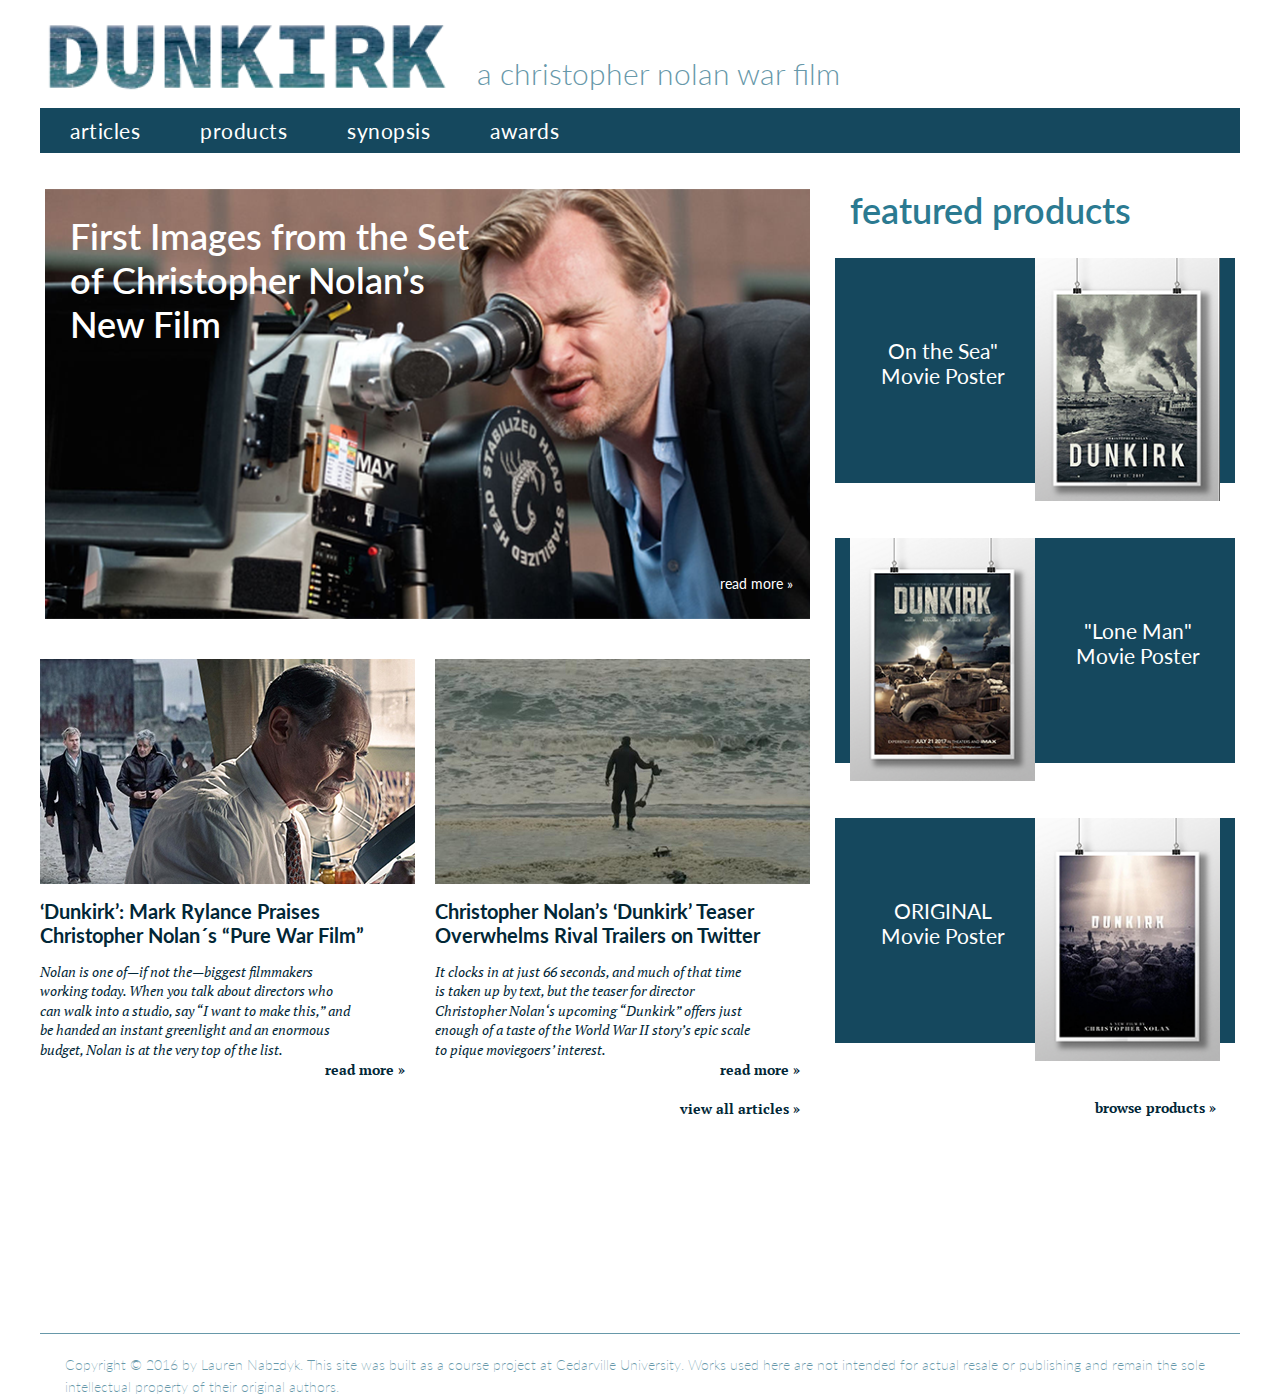
==== index.html @ d1df7dfc "Initial file set from previous project" ====
<!DOCTYPE>
<html>
<head>
    <title>Dunkirk: A Christopher Nolan War Film </title>
    <meta charset="utf-8" />
    <meta name="viewport" content="width=device-width, initial-scale=1.0" />
    <link href="/styles.css" type="text/css" rel="stylesheet" />
</head>
    
    <body>
    
     <header>
        <div id=sitemasthead> 
            
            <h1> <a href="index.html"><img src="../images/dunkirklogo.png" /> </a>
            <a id=words href="index.html">a christopher nolan war film</a>
            </h1>
            <nav id=nav-main>
            
            <ul>
                <li><a href="../articles/index.html"> articles </a></li>
                <li><a href="../products/index.html"> products </a></li>
                <li><a href="../synopsis.html"> synopsis </a></li>
                <li><a href="../awards.html"> awards </a></li>
            </ul>
            </nav>
        </div>
    </header>
        
        <h2 id=heading>Home</h2>
        
    <section id=main>
        
        <div id=focus>
        
        <ul>
            <li class=above>
                <h3>First Images from the Set of Christopher Nolan’s New Film</h3>
                
                <p><a href="articles/article1.html">Read More &raquo; </a></p>
            </li>
            
            <li class=below1>
                <p><img src="images/rylancemain.jpg" /></p>
                <h3> &lsquo;Dunkirk&rsquo;: Mark Rylance Praises Christopher Nolan&acute;s &ldquo;Pure War Film&rdquo; </h3>
                <p class=hide>Nolan is one of—if not the—biggest filmmakers working today. When you talk about directors who can walk into a studio, say “I want to make this,” and be handed an instant greenlight and an enormous budget, Nolan is at the very top of the list.
                <p class=special><a href=articles/article2.html> Read More &raquo;</a></p>
            </li>
                
            <li class=below2>
                <p><img src="images/beachmain.png" /></p>
                <h3> Christopher Nolan’s &lsquo;Dunkirk&rsquo; Teaser Overwhelms Rival Trailers on Twitter </h3>
                <p class=hide>It clocks in at just 66 seconds, and much of that time is taken up by text, but the teaser for director Christopher Nolan‘s upcoming “Dunkirk” offers just enough of a taste of the World War II story’s epic scale to pique moviegoers’ interest.
                <p class=special><a href="articles/article3.html">Read More &raquo;</a></p>
                
                <p class=special> <a href="articles/index.html">View all articles &raquo;</a></p>
            </li>
            </ul>
        </div>
       
        <div id=sidebar>
        
        <ul>
            
            <li class=feature>Featured Products</li>
        
            <li class=left><img src="images/vintagemain.png" />
                <h3><a href="products/product1.html"> On the Sea&quot; Movie Poster</a> </h3>
            </li>
        
            <li class=right>
                <img src="images/colormain.png" />
                <h3><a href="products/product2.html">&quot;Lone Man&quot; Movie Poster</a></h3>
            </li>
            
            <li class=left>
                <img src=../images/originalmain.png />
                <h3> <a href="products/product3.html"> ORIGINAL Movie Poster </a></h3>
            </li>
            
            <li class=view>
                <p> <a href=products/index.html > browse products &raquo; </a></p>
            </li>
            
            </ul>
        </div>
    </section>

        
    <footer>
        <p>Copyright &copy; 2016 by Lauren Nabzdyk. This site was built as a course project at Cedarville University. Works used here are not intended for actual resale or publishing and remain the sole intellectual property of their original authors. </p>
    </footer>
    
    
    </body>


</html>
---- styles.css ----
@import url('https://fonts.googleapis.com/css?family=Lato:300,400,700,900');
@import url('https://fonts.googleapis.com/css?family=PT+Serif:400,400i,700');


a:hover, 
.selected a {
    color:d0c7bb;
}

#articles a {
    text-transform:lowercase;
    font-weight:800;
}

#articles img {
    float:left;
    width:375px;
    height:auto;
    box-sizing:border-box;
    padding-top:35px;
    clear:both;
}

#articles h3 {
    width:575px;
    font-size:3.2em; 
    color:022737;
    margin:30 0 10;
}

#articles ul {
    list-style:none;
}

body {
    font-family: 'Lato', sans-serif;
    font-size:62.5%;
    font-weight:normal;
    width:1200px;
    margin:auto;
    padding:0;
}

#content {
    float:none;
    width:770px;
    padding:15px 310px 10px 115px;
}

#content img {
    width:775px;
    margin:0;
}

#content li img {
    width:500px;
    margin:auto;
    padding:25 75;
}

#content td {
    padding:15;
    color: 022737;
}

#content th {
    text-align:left;
    padding:15px;
    font-weight:800;
    color: 022737;
}

#content .title p {
    font-family: 'Lato', sans-serif;
    margin:0;
    padding:10 0;
}

#content ul {
    list-style:none;
}

.except {
    text-transform:lowercase;
    font-weight:bold;
    font-size:3.2em;
    color:022737;
    margin-bottom:auto;
    margin-left:115px
}

footer {
    clear:both;
    font-style:'Lato', sans-serif; 
    font-weight:200;
    color:6798a9;
    font-size:1.4em;
    width:100%;
    margin-top:50px;
    border-top-style:solid;
    border-width:thin;
    padding-top:20px;
}

footer p {
    margin:0;
    padding-left:25px;
    width:95%;
    line-height:1.6em;
    
}


h1 {
    font-size: 3em;
    font-weight:300;
    margin-bottom:auto;
    text-transform:lowercase;
    padding:0;
}

h1 a {
    text-decoration:none;
    color:6798a9;
    padding:0;
    
}

h3 {
    font-weight:bold;
    font-size:3.2em;
    color:022737;
    margin-bottom:18px;
    width:775px;
}

#heading {
    display:none;
}

header img {
    padding-top:15px;
    width:412px;
}

img {
    width:100%
}

#info {
    float:left;
    
}

#info h3 {
    font-size:3.2em;
    color:15485e;
    margin-bottom:5px;
    margin-top:45px;
    width:700;
}

#info p {
    font-size:1.4em;
    color:022737;
    width:600px;
    padding:5 0;
    margin:0;
    font-weight:400;
}

#info .price {
    font-family:'Lato', sans-serif;
    font-size:2.1em;
    font-weight:600;
    margin-top:8;
    margin-bottom:15;
    color:15485e;
}

#info .purchase {
    background-color:022737;
    color:white;
    box-sizing: border-box;
    padding:10;
    margin-top:25;
    width:210;
    text-align:center;
    text-transform: lowercase;
    font-family:'Lato', sans-serif;
}

#info .purchase a {
    color:white;
}

#info .purchase a:hover {
    color:d0c7bb;
    
}

#info ul {
    font-size:1.2em;
    list-style:none;
    font-family:'PT Serif', serif;
    padding:10 0;
    margin:0 ;
    color:022737;
}

#main .above {
    margin:auto;
    background-image:url(images/nolanmain.png);
    background-repeat:no-repeat;
    background-size: 775px;
    box-sizing:border-box;
    width:765px;
    height:430px;
    margin-bottom:40;
}

#main .above a {
    color:white;
    text-transform: lowercase;
    font-family: 'Lato', sans-serif;
    padding-left:675;
}

#main .above h3 {
    color:white;
    padding:15;
    width:425px;
    font-weight:600;
    letter-spacing:inherit;
    font-size:3.6em;
    padding:25 25 210;
}

#main .below1 {
    margin:auto;
    float:left; 
    box-sizing: border-box;
    padding-right:15px;
}

#main .below1 img {
    width:375px;
    
}

#main .below2 {
    margin:auto;
    float:left;
    box-sizing: border-box;
    padding:0 25;
}

#main .below2 img {
    width:375px;
}

#main .below1 h3,
#main .below2 h3 {
    font-size:2em;
    width:355px;
    padding:0;
    margin-top:15;
    margin-bottom:15;
}

#main .below1 p,
#main .below2 p {
    font-family: 'PT Serif', serif;
    margin:0;
    width:315px;
    font-family: 'PT Serif', serif;
    font-style: oblique;
    padding:0;
}

#main .below1 p a,
#main .below2 p a{
    font-style:normal;
    text-transform: lowercase;
    font-weight:800;
    margin:0;
}

#main #focus {
    float:left;
    width:775;
    box-sizing:border-box;
    padding:0
}

#main #sidebar {
    margin:0;
    float:left;
    width:425px;
    box-sizing:border-box;
    padding:0 20;
}

#main #sidebar a:hover {
    color:d0c7bb;
}

#main #sidebar h3 {
    margin:auto;
    font-size:2.1em;
    float:right;
    text-align:center;
    width:125;
    padding:80 20 75 10;
}

#main #sidebar li a {
    text-decoration:none;
    font-weight:400;
    color:white;
}

#main #sidebar .feature {
    margin:35 0;
    background:none;
    font-family: 'Lato', sans-serif;
    font-size:3.6em;
    color:2b7a91;
    font-weight:600;
    text-transform: lowercase;
    width:420;
    height:15;
}

#main #sidebar .left h3 {
    margin:auto;
    float:left;
    padding-left:30px;
    padding-right:30px;
}

#main #sidebar .left img {
    width:185px;
    height:auto;
    position:relative;
}

#main #sidebar .right img {
    width:185px;
    height:auto;
    position:relative;
    padding:0;
}

#main #sidebar li  {
    margin:0;
    background-color:15485e;
    box-sizing:border-box;
    padding:0 15 0 15;
    height:225;
    margin-top:55;
    width:400px;
    margin-top:55;
}

#main #sidebar .view a {
    font-family:'PT Serif', serif;
    font-weight:600;
    color:022737;
    padding-left:245;
}

#main #sidebar .view a:hover {
    color:d0c7bb;
}

#main #sidebar .view {
    background:none;
}

#main .special a {
    margin:0;
    float:left;
    width:250;
    padding-left:115;
    padding-bottom:20;
    text-align:right;
}

#main ul {
    list-style:none;
    padding:0;
}

nav {
    clear:both;
    background-color:15485e;
    width:1200px;
}

nav a {
    color:white;
    font-size:2.1em;
    text-decoration:none;
    letter-spacing:.5px;

}

nav:after {
    clear:both;
    display: block;
    content:"";
}

nav li {
    list-style:none;
    float:left;
    padding-left:30px;
    padding-right:30px;
    padding-top:10px;
    padding-bottom:10px;
    text-transform: lowercase;

}

nav ul {
    padding-left:0;
}

p a {
    text-decoration:none;
    color:022737;
    padding:0;
    margin:auto;
}

.preview {
    margin:0;
    float:left;
    width:575px;
    padding-left:50;
}

.preview .bar {
    margin:0;
    font-family:'Lato', sans-serif;
    font-weight:600;
    font-size:1.4em;
}

#products .item a:hover h4 {
    color:d0c7bb;
}

#products .item {
    margin:auto;
    float:left;
    width:375px;
    box-sizing:border-box;
    padding:50 25 0 25; 
    height:575px;
}

#products .item a {
    margin:auto;
    text-transform:lowercase;
    text-align:right;
    text-decoration:none;
}

#products .item h4  {
    text-decoration:none;
    margin:0;
    font-size:2.1em;
    font-weight:800;
    color:022737;
    padding:15px 15px;
    text-align:center;
    text-transform: none;
}

#products .item p {
    font-family:'Lato', sans-serif;
    margin:auto;
    font-size:1.8em;
    font-weight:600;
    padding:0 0 15;
    color:022737;
    text-align:center;
}

#product1 img {
    float:left;
    width:280px;
    height:370px;
    padding-left:65px;
    padding-right:25px;
    padding-bottom:100px;
    padding-top:35px;
}

#product2 img {
    float:left;
    width:280px;
    height:370px;
    padding-left:65px;
    padding-right:25px;
    padding-bottom:100px;
    padding-top:35px;
}

#product3 img {
    float:left;
    width:280px;
    height:370px;
    padding-left:65px;
    padding-right:25px;
    padding-bottom:100px;
    padding-top:35px;
}

#product4 img {
    float:left;
    width:280px;
    height:370px;
    padding-left:65px;
    padding-right:25px;
    padding-bottom:100px;
    padding-top:35px;
}

#product5 img {
    float:left;
    width:280px;
    height:370px;
    padding-left:65px;
    padding-right:25px;
    padding-bottom:100px;
    padding-top:35px;
}

#products ul {
    list-style:none;
}

section p {
    font-family: 'PT Serif', serif;
    font-weight: normal;
    font-size:1.4em;
    color:022737;
    line-height:1.4em;
    padding:0;
}

.title .bar {
    font-family:'Lato', sans-serif;
    font-weight:600;
    font-size:1.4em;
    padding:15 0;
}

.title h3 {
    margin-top:15px;
    margin-bottom:0;
    width:100%; 
}

#words {
    float:right;
    clear:both;
    padding:55px 400px 0 0;
}

.year {
    font-weight: 800;
}

@media screen and (max-width:1200px) {
    
    #articles img {
        display:none;
    }
    
    body {
        width:720px;
    }
    
    #content {
        padding:0 25 ;
        width:90%;
    }
    
    #content img {
        width:100%;
        height:auto;
    }
    
    .except {
        margin:0;
        padding:15 25 5; 
    }
    
    h1 {
        font-size:2.4em;
    }
    
    #info h3 {
        width:375px;
        font-size:3em;
    }
    
    #info {
        width:400px;
        margin-bottom:100px;
    }
    
    #info p {
        width:375px; 
    }
    
    header img {
        padding-top:10px;
        width:345px;
    }
    
    #main .above {
        background-size:450px;
        margin:0;
        padding:0;
        height:auto;
        width:450px;
    }
    
     #main .above a {
        padding-left:350px;
    }

    #main .above h3 {
        font-size:2.4em; 
        width:275px;
        padding:15px;
        margin-bottom:90px;
    }
    
    #main .below1 {
        width:225px;
    }
    
    #main .below1 img {
        width:100%;
        
    }
    
    #main .below1 p {
        width:215px;
        font-size:1.1em;
    }
    
    #main .below1 h3 {
        font-size:1.4em;
        width:215px;
    }
    
    #main .below2 {
        width:135px;
        padding:0;
    }
    
    #main .below2 img {
        width:100%;
        padding:0 10px; 
    }
    
    #main .below2 p {
        width:215px;
        font-size:1.1em;
    }
    
    #main .below2 h3 {
        font-size:1.4em;
        width:215px;
    }
    
     
    #main #focus {
        width:65%; 
    }
    
    
    #main #sidebar {
        width:35%;
        float:right;
        padding:0;
        margin:0;
        height:auto;
    }

    #main #sidebar .feature {
        font-size:2.4em;
        padding:0;
        width:100%;
        margin:25 0 20 0;
    }

    #main #sidebar .left img {
        width:45%;
        float:left;
        padding:0 15; 
        margin:0;
        
    }

    #main #sidebar .right img {
        width:45%;
        padding:0 10; 
        float:right;
        margin:0;
    }
    
    #main #sidebar h3 {
        width:100%;
        font-size:1.4em;
        padding:45px 15;
        margin:auto;
        float:none;
    }
    
    #main #sidebar .left h3 {
        width:90%;
        font-size:1.4em;
        padding:45px 0;
        margin:auto;
        float:none;
    }
    
    #main #sidebar li {
        float:right; 
        width:100%;
        padding:0;
        margin:20px 0;
        height:130px; 
    }
    
    #main #sidebar .view a {
        width:300px;
        padding:0 130
    }
    
    
    #main .special a {
        padding:0 15;
        margin:auto;
        width:200px;
    }
    
    nav {
        width:100%;
    }

    .preview {
        padding-left:0;
    }
    
    #products .item {
        padding-right:15px;
        padding-left:15px;;
        width:315px;
        height:585px;
        margin:auto;
    }
    
    #product1 img {
        width:35%; 
        height:auto;
        padding:45px 35px 0 25px;
    }
    
    #product2 img {
        width:35%;
        height:auto;
        padding:45px 35px 0 25px;
    }
    
    #product3 img {
        width:35%;
        height:auto;
        padding:45px 35px 0 25px;
    }
    
    #product4 img {
        width:35%;
        height:auto;
        padding:45px 35px 0 25px;
    }
    
    #product5 img {
        width:35%;
        height:auto;
        padding:45px 35px 0 25px;
    }
    
   #words {
        float:right;
        padding:45px 70px 0 0;
        margin:0;
    }
   
}

@media screen and (max-width:720px) {
    
    #articles h3 {
        padding-left:0;
        margin-left:0;
        font-size:1.7em;
        width:285px;
        margin-top:15px;
    }
    
    #articles ul {
        padding-left:15px;
    }
    
    #articles p {
        font-size:1.2em;
        padding-left:0;
        width:285px;
    }
  
    body {
        width:320px;
        font-size:62.5%;
    }
    
    #content {
        font-size:.8em;
        padding:0 15px;
        width:85%;
    }
    
    #content td {
        font-size:.8em;
        margin-left:0;
        padding:10px;
    }
    
    #content th {
        font-size:.8em;
        padding:10px
    }
    
    #content ul img {
        width:75%;
        padding:10px 0;
    }
    
    .except {
        font-size:2em;
        padding:10px 15px 0;
    }
    
    footer {
        font-size:1em;
        width:300px;
    }
    
    header img {
        width:60%;
        padding:10px 5px 0 5px;
        margin:0;
    }
    
    #info {
        padding-left:15px;
    }
    
    #info h3 {
        margin-top:25px;
        font-size:2.1em;
        width:275px;
    }
    
    #info .price {
        font-size:1.4em;
    }
    
    #info p {
        width:275;
        font-size:1.2em;
    }
    
    #main .above {
        background-size:290px; 
        margin-left:15px;
        margin-bottom:0;
    }
    
    #main .above h3 {
        font-size:1.6em; 
        color:15485e;
        padding-top:175px;
        padding-left:0;
        padding-bottom:0;
        margin-bottom:0;
    }
    
    #main .above a {
        color:15485e;
        padding:0;
        padding-bottom:0;
        margin-bottom:0;
        font-weight:300;
        font-size:.8em;
    }
    
    #main .above a:hover {
        color::d0c7bb;;
    }
    
    #main .below1 img,
    #main .below2 img {
        display:none;
    }
    
    #main .below1 .hide,
    #main .below2 .hide{
        display:none;
    }
    
    #main .below1 h3,
    #main .below2 h3{
        color:15485e;
        width:300px;
        padding-left:15px;
        margin-bottom:0;
        margin-top:15px;
    }
    
     #main #focus {
        width:100%;
    }
    
    #main .below1 .special a,
    #main .below2 .special a {
        color:15485e;
        font-family:'Lato', sans-serif;
        margin-top:0;
        padding-left:15px;
        float:none;
        font-weight:300;
    }
    
    #main .below1 .special a:hover,
    #main .below2 .special a:hover {
        color:d0c7bb;
    }
    
    #main #sidebar {
        width:100%;
        float:none;
        padding:0;
        margin:0;
        height:auto;
    }
    
    #main #sidebar .feature {
        padding-left: 15px;
        font-size:1.8em;
        margin-bottom:10px;
    }
    
    #main #sidebar li {
        background-color:white;
        height:175px;
    }
    
    #main #sidebar h3 {
        margin-top:45px;

    }
    
    #main #sidebar .left h3 {
        margin-top:45px;
        margin-bottom:;
    }
    
    #main #sidebar li a {
        color:15485e;

    }
    
    #main #sidebar .view a {
        float:left;
        width:100%;
        padding-left:185px;
        font-weight:100;
    }
    
    #main p {
        margin:0;
    }
    
    nav li {
        font-size:.6em ;
        padding-left:15px;
        padding-top:6px;
        padding-bottom:6px;
        margin:0;
        width:320px;
    }
    
    nav {
        height:110px;
    }
    
    #product1 img {
        width:55%;
        height:auto;
        padding-left:75px;
        
    }
    
    #product2 img {
        padding-top:25px;
        width:55%;
        height:auto;
        padding-left:75px;
        
    }
    
    #product3 img {
        width:55%;
        height:auto;
        padding-left:75px;
        
    }
    
    #product4 img {
        width:55%;
        height:auto;
        padding-left:75px;
        
    }
    
    #product5 img {
        width:55%;
        height:auto;
        padding-left:75px;
        
    }
    
    #products .item {
        width:100%;
        height:auto;
        margin:auto;
        padding:0;
        height:250px;
    }
    
    #products .item .book {
        padding:40px 0 10px;
    }
    
    #products .item img {
        float:left;
        width:50%;
        padding:10px 15px 30px 10px;
        height:auto;
    }
    
    #products .item h4 {
        font-size:1.6em;
        padding-top:130px;
        text-align:left;
    }
    
    #products .item p {
        font-size:1.4em;
        padding:0;
        text-align:left;
    }
    
    #products ul {
        padding:0 15px;
    }
    
    .title h3 {
        font-size:2.1em; 
    }
    
    #words {
        font-size:62.5%;
        width:115px;
        padding:10px 0 10px 0;
    }
    
}
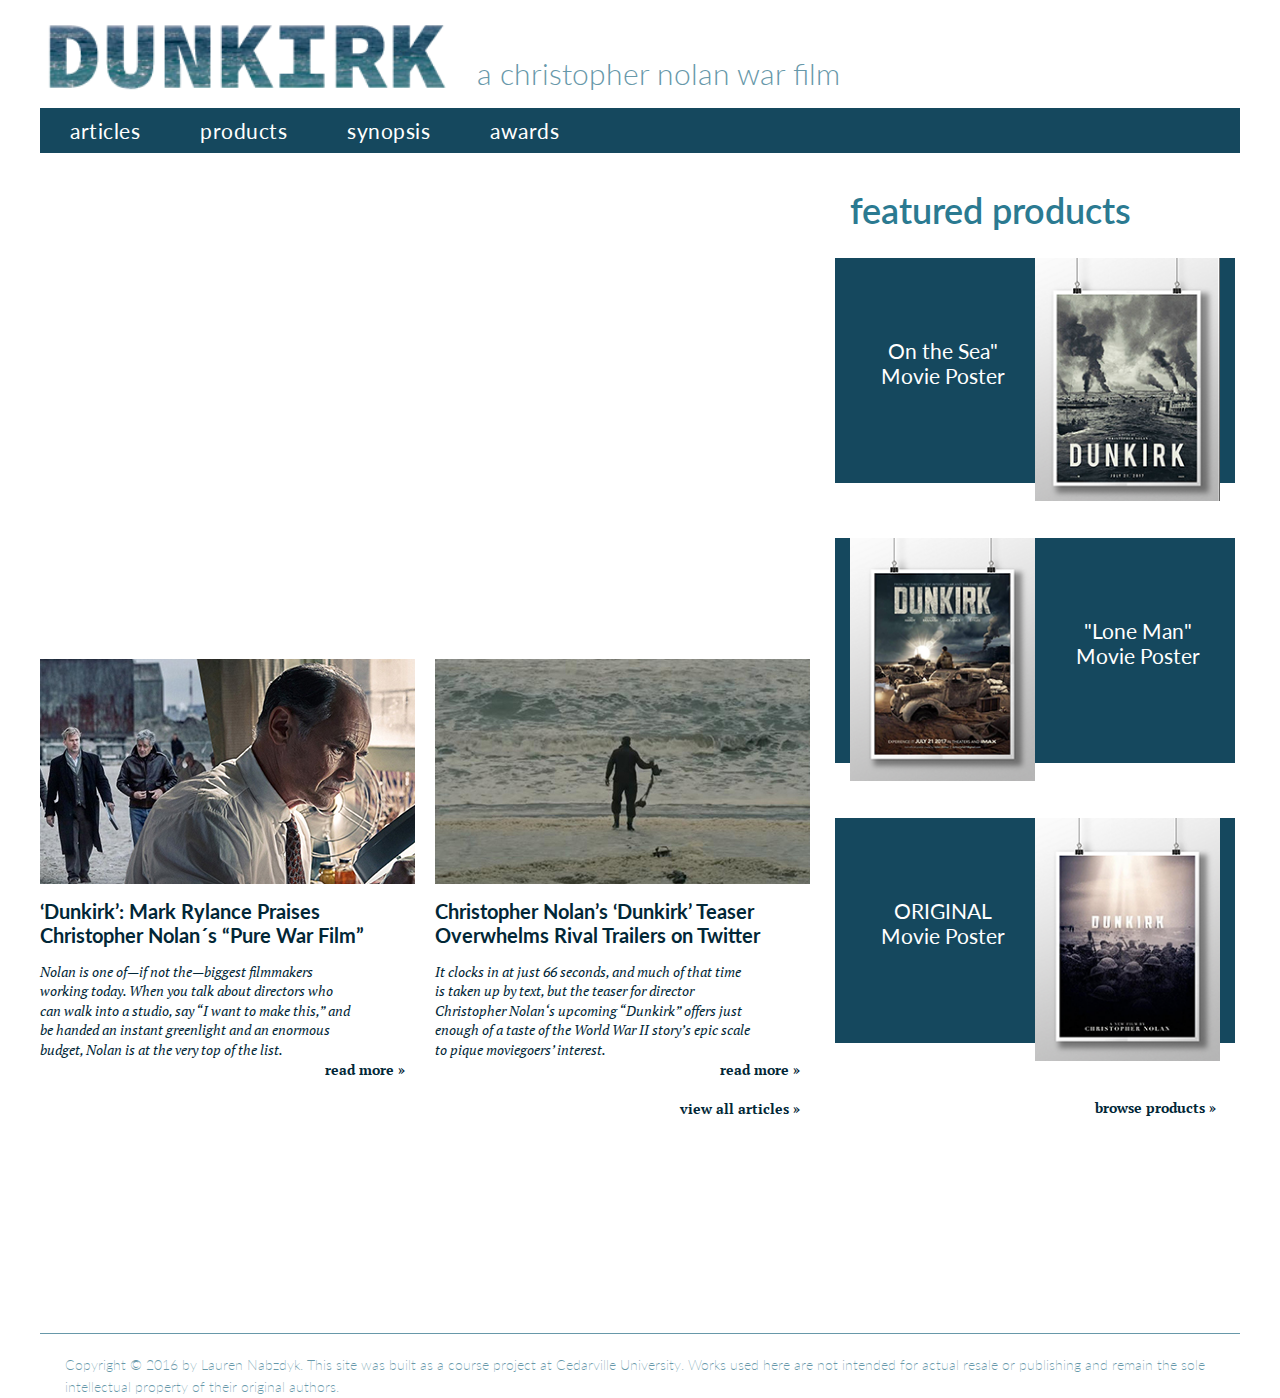
==== commit dee61798: "Install sass and browser-sync" ====
--- a/index.html
+++ b/index.html
@@ -4,19 +4,19 @@
     <title>Dunkirk: A Christopher Nolan War Film </title>
     <meta charset="utf-8" />
     <meta name="viewport" content="width=device-width, initial-scale=1.0" />
-    <link href="/styles.css" type="text/css" rel="stylesheet" />
+    <link href="css/styles.css" type="text/css" rel="stylesheet" />
 </head>
-    
+
     <body>
-    
+
      <header>
-        <div id=sitemasthead> 
-            
-            <h1> <a href="index.html"><img src="../images/dunkirklogo.png" /> </a>
+        <div id=sitemasthead>
+
+            <h1> <a href="index.html"><img src="images/dunkirklogo.png" /> </a>
             <a id=words href="index.html">a christopher nolan war film</a>
             </h1>
             <nav id=nav-main>
-            
+
             <ul>
                 <li><a href="../articles/index.html"> articles </a></li>
                 <li><a href="../products/index.html"> products </a></li>
@@ -26,73 +26,73 @@
             </nav>
         </div>
     </header>
-        
+
         <h2 id=heading>Home</h2>
-        
+
     <section id=main>
-        
+
         <div id=focus>
-        
+
         <ul>
             <li class=above>
                 <h3>First Images from the Set of Christopher Nolan’s New Film</h3>
-                
+
                 <p><a href="articles/article1.html">Read More &raquo; </a></p>
             </li>
-            
+
             <li class=below1>
                 <p><img src="images/rylancemain.jpg" /></p>
                 <h3> &lsquo;Dunkirk&rsquo;: Mark Rylance Praises Christopher Nolan&acute;s &ldquo;Pure War Film&rdquo; </h3>
                 <p class=hide>Nolan is one of—if not the—biggest filmmakers working today. When you talk about directors who can walk into a studio, say “I want to make this,” and be handed an instant greenlight and an enormous budget, Nolan is at the very top of the list.
                 <p class=special><a href=articles/article2.html> Read More &raquo;</a></p>
             </li>
-                
+
             <li class=below2>
                 <p><img src="images/beachmain.png" /></p>
                 <h3> Christopher Nolan’s &lsquo;Dunkirk&rsquo; Teaser Overwhelms Rival Trailers on Twitter </h3>
                 <p class=hide>It clocks in at just 66 seconds, and much of that time is taken up by text, but the teaser for director Christopher Nolan‘s upcoming “Dunkirk” offers just enough of a taste of the World War II story’s epic scale to pique moviegoers’ interest.
                 <p class=special><a href="articles/article3.html">Read More &raquo;</a></p>
-                
+
                 <p class=special> <a href="articles/index.html">View all articles &raquo;</a></p>
             </li>
             </ul>
         </div>
-       
+
         <div id=sidebar>
-        
+
         <ul>
-            
+
             <li class=feature>Featured Products</li>
-        
+
             <li class=left><img src="images/vintagemain.png" />
                 <h3><a href="products/product1.html"> On the Sea&quot; Movie Poster</a> </h3>
             </li>
-        
+
             <li class=right>
                 <img src="images/colormain.png" />
                 <h3><a href="products/product2.html">&quot;Lone Man&quot; Movie Poster</a></h3>
             </li>
-            
+
             <li class=left>
                 <img src=../images/originalmain.png />
                 <h3> <a href="products/product3.html"> ORIGINAL Movie Poster </a></h3>
             </li>
-            
+
             <li class=view>
                 <p> <a href=products/index.html > browse products &raquo; </a></p>
             </li>
-            
+
             </ul>
         </div>
     </section>
 
-        
+
     <footer>
         <p>Copyright &copy; 2016 by Lauren Nabzdyk. This site was built as a course project at Cedarville University. Works used here are not intended for actual resale or publishing and remain the sole intellectual property of their original authors. </p>
     </footer>
-    
-    
+
+
     </body>
 
 
-</html>+</html>
--- a/css/styles.css
+++ b/css/styles.css
@@ -0,0 +1,899 @@
+@import url("https://fonts.googleapis.com/css?family=Lato:300,400,700,900");
+@import url("https://fonts.googleapis.com/css?family=PT+Serif:400,400i,700");
+a:hover,
+.selected a {
+  color: d0c7bb; }
+
+#articles a {
+  text-transform: lowercase;
+  font-weight: 800; }
+
+#articles img {
+  float: left;
+  width: 375px;
+  height: auto;
+  box-sizing: border-box;
+  padding-top: 35px;
+  clear: both; }
+
+#articles h3 {
+  width: 575px;
+  font-size: 3.2em;
+  color: 022737;
+  margin: 30 0 10; }
+
+#articles ul {
+  list-style: none; }
+
+body {
+  font-family: 'Lato', sans-serif;
+  font-size: 62.5%;
+  font-weight: normal;
+  width: 1200px;
+  margin: auto;
+  padding: 0; }
+
+#content {
+  float: none;
+  width: 770px;
+  padding: 15px 310px 10px 115px; }
+
+#content img {
+  width: 775px;
+  margin: 0; }
+
+#content li img {
+  width: 500px;
+  margin: auto;
+  padding: 25 75; }
+
+#content td {
+  padding: 15;
+  color: 022737; }
+
+#content th {
+  text-align: left;
+  padding: 15px;
+  font-weight: 800;
+  color: 022737; }
+
+#content .title p {
+  font-family: 'Lato', sans-serif;
+  margin: 0;
+  padding: 10 0; }
+
+#content ul {
+  list-style: none; }
+
+.except {
+  text-transform: lowercase;
+  font-weight: bold;
+  font-size: 3.2em;
+  color: 022737;
+  margin-bottom: auto;
+  margin-left: 115px; }
+
+footer {
+  clear: both;
+  font-style: 'Lato', sans-serif;
+  font-weight: 200;
+  color: 6798a9;
+  font-size: 1.4em;
+  width: 100%;
+  margin-top: 50px;
+  border-top-style: solid;
+  border-width: thin;
+  padding-top: 20px; }
+
+footer p {
+  margin: 0;
+  padding-left: 25px;
+  width: 95%;
+  line-height: 1.6em; }
+
+h1 {
+  font-size: 3em;
+  font-weight: 300;
+  margin-bottom: auto;
+  text-transform: lowercase;
+  padding: 0; }
+
+h1 a {
+  text-decoration: none;
+  color: 6798a9;
+  padding: 0; }
+
+h3 {
+  font-weight: bold;
+  font-size: 3.2em;
+  color: 022737;
+  margin-bottom: 18px;
+  width: 775px; }
+
+#heading {
+  display: none; }
+
+header img {
+  padding-top: 15px;
+  width: 412px; }
+
+img {
+  width: 100%; }
+
+#info {
+  float: left; }
+
+#info h3 {
+  font-size: 3.2em;
+  color: 15485e;
+  margin-bottom: 5px;
+  margin-top: 45px;
+  width: 700; }
+
+#info p {
+  font-size: 1.4em;
+  color: 022737;
+  width: 600px;
+  padding: 5 0;
+  margin: 0;
+  font-weight: 400; }
+
+#info .price {
+  font-family: 'Lato', sans-serif;
+  font-size: 2.1em;
+  font-weight: 600;
+  margin-top: 8;
+  margin-bottom: 15;
+  color: 15485e; }
+
+#info .purchase {
+  background-color: 022737;
+  color: white;
+  box-sizing: border-box;
+  padding: 10;
+  margin-top: 25;
+  width: 210;
+  text-align: center;
+  text-transform: lowercase;
+  font-family: 'Lato', sans-serif; }
+
+#info .purchase a {
+  color: white; }
+
+#info .purchase a:hover {
+  color: d0c7bb; }
+
+#info ul {
+  font-size: 1.2em;
+  list-style: none;
+  font-family: 'PT Serif', serif;
+  padding: 10 0;
+  margin: 0;
+  color: 022737; }
+
+#main .above {
+  margin: auto;
+  background-image: url(images/nolanmain.png);
+  background-repeat: no-repeat;
+  background-size: 775px;
+  box-sizing: border-box;
+  width: 765px;
+  height: 430px;
+  margin-bottom: 40; }
+
+#main .above a {
+  color: white;
+  text-transform: lowercase;
+  font-family: 'Lato', sans-serif;
+  padding-left: 675; }
+
+#main .above h3 {
+  color: white;
+  padding: 15;
+  width: 425px;
+  font-weight: 600;
+  letter-spacing: inherit;
+  font-size: 3.6em;
+  padding: 25 25 210; }
+
+#main .below1 {
+  margin: auto;
+  float: left;
+  box-sizing: border-box;
+  padding-right: 15px; }
+
+#main .below1 img {
+  width: 375px; }
+
+#main .below2 {
+  margin: auto;
+  float: left;
+  box-sizing: border-box;
+  padding: 0 25; }
+
+#main .below2 img {
+  width: 375px; }
+
+#main .below1 h3,
+#main .below2 h3 {
+  font-size: 2em;
+  width: 355px;
+  padding: 0;
+  margin-top: 15;
+  margin-bottom: 15; }
+
+#main .below1 p,
+#main .below2 p {
+  font-family: 'PT Serif', serif;
+  margin: 0;
+  width: 315px;
+  font-family: 'PT Serif', serif;
+  font-style: oblique;
+  padding: 0; }
+
+#main .below1 p a,
+#main .below2 p a {
+  font-style: normal;
+  text-transform: lowercase;
+  font-weight: 800;
+  margin: 0; }
+
+#main #focus {
+  float: left;
+  width: 775;
+  box-sizing: border-box;
+  padding: 0; }
+
+#main #sidebar {
+  margin: 0;
+  float: left;
+  width: 425px;
+  box-sizing: border-box;
+  padding: 0 20; }
+
+#main #sidebar a:hover {
+  color: d0c7bb; }
+
+#main #sidebar h3 {
+  margin: auto;
+  font-size: 2.1em;
+  float: right;
+  text-align: center;
+  width: 125;
+  padding: 80 20 75 10; }
+
+#main #sidebar li a {
+  text-decoration: none;
+  font-weight: 400;
+  color: white; }
+
+#main #sidebar .feature {
+  margin: 35 0;
+  background: none;
+  font-family: 'Lato', sans-serif;
+  font-size: 3.6em;
+  color: 2b7a91;
+  font-weight: 600;
+  text-transform: lowercase;
+  width: 420;
+  height: 15; }
+
+#main #sidebar .left h3 {
+  margin: auto;
+  float: left;
+  padding-left: 30px;
+  padding-right: 30px; }
+
+#main #sidebar .left img {
+  width: 185px;
+  height: auto;
+  position: relative; }
+
+#main #sidebar .right img {
+  width: 185px;
+  height: auto;
+  position: relative;
+  padding: 0; }
+
+#main #sidebar li {
+  margin: 0;
+  background-color: 15485e;
+  box-sizing: border-box;
+  padding: 0 15 0 15;
+  height: 225;
+  margin-top: 55;
+  width: 400px;
+  margin-top: 55; }
+
+#main #sidebar .view a {
+  font-family: 'PT Serif', serif;
+  font-weight: 600;
+  color: 022737;
+  padding-left: 245; }
+
+#main #sidebar .view a:hover {
+  color: d0c7bb; }
+
+#main #sidebar .view {
+  background: none; }
+
+#main .special a {
+  margin: 0;
+  float: left;
+  width: 250;
+  padding-left: 115;
+  padding-bottom: 20;
+  text-align: right; }
+
+#main ul {
+  list-style: none;
+  padding: 0; }
+
+nav {
+  clear: both;
+  background-color: 15485e;
+  width: 1200px; }
+
+nav a {
+  color: white;
+  font-size: 2.1em;
+  text-decoration: none;
+  letter-spacing: .5px; }
+
+nav:after {
+  clear: both;
+  display: block;
+  content: ""; }
+
+nav li {
+  list-style: none;
+  float: left;
+  padding-left: 30px;
+  padding-right: 30px;
+  padding-top: 10px;
+  padding-bottom: 10px;
+  text-transform: lowercase; }
+
+nav ul {
+  padding-left: 0; }
+
+p a {
+  text-decoration: none;
+  color: 022737;
+  padding: 0;
+  margin: auto; }
+
+.preview {
+  margin: 0;
+  float: left;
+  width: 575px;
+  padding-left: 50; }
+
+.preview .bar {
+  margin: 0;
+  font-family: 'Lato', sans-serif;
+  font-weight: 600;
+  font-size: 1.4em; }
+
+#products .item a:hover h4 {
+  color: d0c7bb; }
+
+#products .item {
+  margin: auto;
+  float: left;
+  width: 375px;
+  box-sizing: border-box;
+  padding: 50 25 0 25;
+  height: 575px; }
+
+#products .item a {
+  margin: auto;
+  text-transform: lowercase;
+  text-align: right;
+  text-decoration: none; }
+
+#products .item h4 {
+  text-decoration: none;
+  margin: 0;
+  font-size: 2.1em;
+  font-weight: 800;
+  color: 022737;
+  padding: 15px 15px;
+  text-align: center;
+  text-transform: none; }
+
+#products .item p {
+  font-family: 'Lato', sans-serif;
+  margin: auto;
+  font-size: 1.8em;
+  font-weight: 600;
+  padding: 0 0 15;
+  color: 022737;
+  text-align: center; }
+
+#product1 img {
+  float: left;
+  width: 280px;
+  height: 370px;
+  padding-left: 65px;
+  padding-right: 25px;
+  padding-bottom: 100px;
+  padding-top: 35px; }
+
+#product2 img {
+  float: left;
+  width: 280px;
+  height: 370px;
+  padding-left: 65px;
+  padding-right: 25px;
+  padding-bottom: 100px;
+  padding-top: 35px; }
+
+#product3 img {
+  float: left;
+  width: 280px;
+  height: 370px;
+  padding-left: 65px;
+  padding-right: 25px;
+  padding-bottom: 100px;
+  padding-top: 35px; }
+
+#product4 img {
+  float: left;
+  width: 280px;
+  height: 370px;
+  padding-left: 65px;
+  padding-right: 25px;
+  padding-bottom: 100px;
+  padding-top: 35px; }
+
+#product5 img {
+  float: left;
+  width: 280px;
+  height: 370px;
+  padding-left: 65px;
+  padding-right: 25px;
+  padding-bottom: 100px;
+  padding-top: 35px; }
+
+#products ul {
+  list-style: none; }
+
+section p {
+  font-family: 'PT Serif', serif;
+  font-weight: normal;
+  font-size: 1.4em;
+  color: 022737;
+  line-height: 1.4em;
+  padding: 0; }
+
+.title .bar {
+  font-family: 'Lato', sans-serif;
+  font-weight: 600;
+  font-size: 1.4em;
+  padding: 15 0; }
+
+.title h3 {
+  margin-top: 15px;
+  margin-bottom: 0;
+  width: 100%; }
+
+#words {
+  float: right;
+  clear: both;
+  padding: 55px 400px 0 0; }
+
+.year {
+  font-weight: 800; }
+
+@media screen and (max-width: 1200px) {
+  #articles img {
+    display: none; }
+
+  body {
+    width: 720px; }
+
+  #content {
+    padding: 0 25;
+    width: 90%; }
+
+  #content img {
+    width: 100%;
+    height: auto; }
+
+  .except {
+    margin: 0;
+    padding: 15 25 5; }
+
+  h1 {
+    font-size: 2.4em; }
+
+  #info h3 {
+    width: 375px;
+    font-size: 3em; }
+
+  #info {
+    width: 400px;
+    margin-bottom: 100px; }
+
+  #info p {
+    width: 375px; }
+
+  header img {
+    padding-top: 10px;
+    width: 345px; }
+
+  #main .above {
+    background-size: 450px;
+    margin: 0;
+    padding: 0;
+    height: auto;
+    width: 450px; }
+
+  #main .above a {
+    padding-left: 350px; }
+
+  #main .above h3 {
+    font-size: 2.4em;
+    width: 275px;
+    padding: 15px;
+    margin-bottom: 90px; }
+
+  #main .below1 {
+    width: 225px; }
+
+  #main .below1 img {
+    width: 100%; }
+
+  #main .below1 p {
+    width: 215px;
+    font-size: 1.1em; }
+
+  #main .below1 h3 {
+    font-size: 1.4em;
+    width: 215px; }
+
+  #main .below2 {
+    width: 135px;
+    padding: 0; }
+
+  #main .below2 img {
+    width: 100%;
+    padding: 0 10px; }
+
+  #main .below2 p {
+    width: 215px;
+    font-size: 1.1em; }
+
+  #main .below2 h3 {
+    font-size: 1.4em;
+    width: 215px; }
+
+  #main #focus {
+    width: 65%; }
+
+  #main #sidebar {
+    width: 35%;
+    float: right;
+    padding: 0;
+    margin: 0;
+    height: auto; }
+
+  #main #sidebar .feature {
+    font-size: 2.4em;
+    padding: 0;
+    width: 100%;
+    margin: 25 0 20 0; }
+
+  #main #sidebar .left img {
+    width: 45%;
+    float: left;
+    padding: 0 15;
+    margin: 0; }
+
+  #main #sidebar .right img {
+    width: 45%;
+    padding: 0 10;
+    float: right;
+    margin: 0; }
+
+  #main #sidebar h3 {
+    width: 100%;
+    font-size: 1.4em;
+    padding: 45px 15;
+    margin: auto;
+    float: none; }
+
+  #main #sidebar .left h3 {
+    width: 90%;
+    font-size: 1.4em;
+    padding: 45px 0;
+    margin: auto;
+    float: none; }
+
+  #main #sidebar li {
+    float: right;
+    width: 100%;
+    padding: 0;
+    margin: 20px 0;
+    height: 130px; }
+
+  #main #sidebar .view a {
+    width: 300px;
+    padding: 0 130; }
+
+  #main .special a {
+    padding: 0 15;
+    margin: auto;
+    width: 200px; }
+
+  nav {
+    width: 100%; }
+
+  .preview {
+    padding-left: 0; }
+
+  #products .item {
+    padding-right: 15px;
+    padding-left: 15px;
+    width: 315px;
+    height: 585px;
+    margin: auto; }
+
+  #product1 img {
+    width: 35%;
+    height: auto;
+    padding: 45px 35px 0 25px; }
+
+  #product2 img {
+    width: 35%;
+    height: auto;
+    padding: 45px 35px 0 25px; }
+
+  #product3 img {
+    width: 35%;
+    height: auto;
+    padding: 45px 35px 0 25px; }
+
+  #product4 img {
+    width: 35%;
+    height: auto;
+    padding: 45px 35px 0 25px; }
+
+  #product5 img {
+    width: 35%;
+    height: auto;
+    padding: 45px 35px 0 25px; }
+
+  #words {
+    float: right;
+    padding: 45px 70px 0 0;
+    margin: 0; } }
+@media screen and (max-width: 720px) {
+  #articles h3 {
+    padding-left: 0;
+    margin-left: 0;
+    font-size: 1.7em;
+    width: 285px;
+    margin-top: 15px; }
+
+  #articles ul {
+    padding-left: 15px; }
+
+  #articles p {
+    font-size: 1.2em;
+    padding-left: 0;
+    width: 285px; }
+
+  body {
+    width: 320px;
+    font-size: 62.5%; }
+
+  #content {
+    font-size: .8em;
+    padding: 0 15px;
+    width: 85%; }
+
+  #content td {
+    font-size: .8em;
+    margin-left: 0;
+    padding: 10px; }
+
+  #content th {
+    font-size: .8em;
+    padding: 10px; }
+
+  #content ul img {
+    width: 75%;
+    padding: 10px 0; }
+
+  .except {
+    font-size: 2em;
+    padding: 10px 15px 0; }
+
+  footer {
+    font-size: 1em;
+    width: 300px; }
+
+  header img {
+    width: 60%;
+    padding: 10px 5px 0 5px;
+    margin: 0; }
+
+  #info {
+    padding-left: 15px; }
+
+  #info h3 {
+    margin-top: 25px;
+    font-size: 2.1em;
+    width: 275px; }
+
+  #info .price {
+    font-size: 1.4em; }
+
+  #info p {
+    width: 275;
+    font-size: 1.2em; }
+
+  #main .above {
+    background-size: 290px;
+    margin-left: 15px;
+    margin-bottom: 0; }
+
+  #main .above h3 {
+    font-size: 1.6em;
+    color: 15485e;
+    padding-top: 175px;
+    padding-left: 0;
+    padding-bottom: 0;
+    margin-bottom: 0; }
+
+  #main .above a {
+    color: 15485e;
+    padding: 0;
+    padding-bottom: 0;
+    margin-bottom: 0;
+    font-weight: 300;
+    font-size: .8em; }
+
+  #main .below1 img,
+  #main .below2 img {
+    display: none; }
+
+  #main .below1 .hide,
+  #main .below2 .hide {
+    display: none; }
+
+  #main .below1 h3,
+  #main .below2 h3 {
+    color: 15485e;
+    width: 300px;
+    padding-left: 15px;
+    margin-bottom: 0;
+    margin-top: 15px; }
+
+  #main #focus {
+    width: 100%; }
+
+  #main .below1 .special a,
+  #main .below2 .special a {
+    color: 15485e;
+    font-family: 'Lato', sans-serif;
+    margin-top: 0;
+    padding-left: 15px;
+    float: none;
+    font-weight: 300; }
+
+  #main .below1 .special a:hover,
+  #main .below2 .special a:hover {
+    color: d0c7bb; }
+
+  #main #sidebar {
+    width: 100%;
+    float: none;
+    padding: 0;
+    margin: 0;
+    height: auto; }
+
+  #main #sidebar .feature {
+    padding-left: 15px;
+    font-size: 1.8em;
+    margin-bottom: 10px; }
+
+  #main #sidebar li {
+    background-color: white;
+    height: 175px; }
+
+  #main #sidebar h3 {
+    margin-top: 45px; }
+
+  #main #sidebar .left h3 {
+    margin-top: 45px; }
+
+  #main #sidebar li a {
+    color: 15485e; }
+
+  #main #sidebar .view a {
+    float: left;
+    width: 100%;
+    padding-left: 185px;
+    font-weight: 100; }
+
+  #main p {
+    margin: 0; }
+
+  nav li {
+    font-size: 0.6em;
+    padding-left: 15px;
+    padding-top: 6px;
+    padding-bottom: 6px;
+    margin: 0;
+    width: 320px; }
+
+  nav {
+    height: 110px; }
+
+  #product1 img {
+    width: 55%;
+    height: auto;
+    padding-left: 75px; }
+
+  #product2 img {
+    padding-top: 25px;
+    width: 55%;
+    height: auto;
+    padding-left: 75px; }
+
+  #product3 img {
+    width: 55%;
+    height: auto;
+    padding-left: 75px; }
+
+  #product4 img {
+    width: 55%;
+    height: auto;
+    padding-left: 75px; }
+
+  #product5 img {
+    width: 55%;
+    height: auto;
+    padding-left: 75px; }
+
+  #products .item {
+    width: 100%;
+    height: auto;
+    margin: auto;
+    padding: 0;
+    height: 250px; }
+
+  #products .item .book {
+    padding: 40px 0 10px; }
+
+  #products .item img {
+    float: left;
+    width: 50%;
+    padding: 10px 15px 30px 10px;
+    height: auto; }
+
+  #products .item h4 {
+    font-size: 1.6em;
+    padding-top: 130px;
+    text-align: left; }
+
+  #products .item p {
+    font-size: 1.4em;
+    padding: 0;
+    text-align: left; }
+
+  #products ul {
+    padding: 0 15px; }
+
+  .title h3 {
+    font-size: 2.1em; }
+
+  #words {
+    font-size: 62.5%;
+    width: 115px;
+    padding: 10px 0 10px 0; } }
+
+/*# sourceMappingURL=styles.css.map */
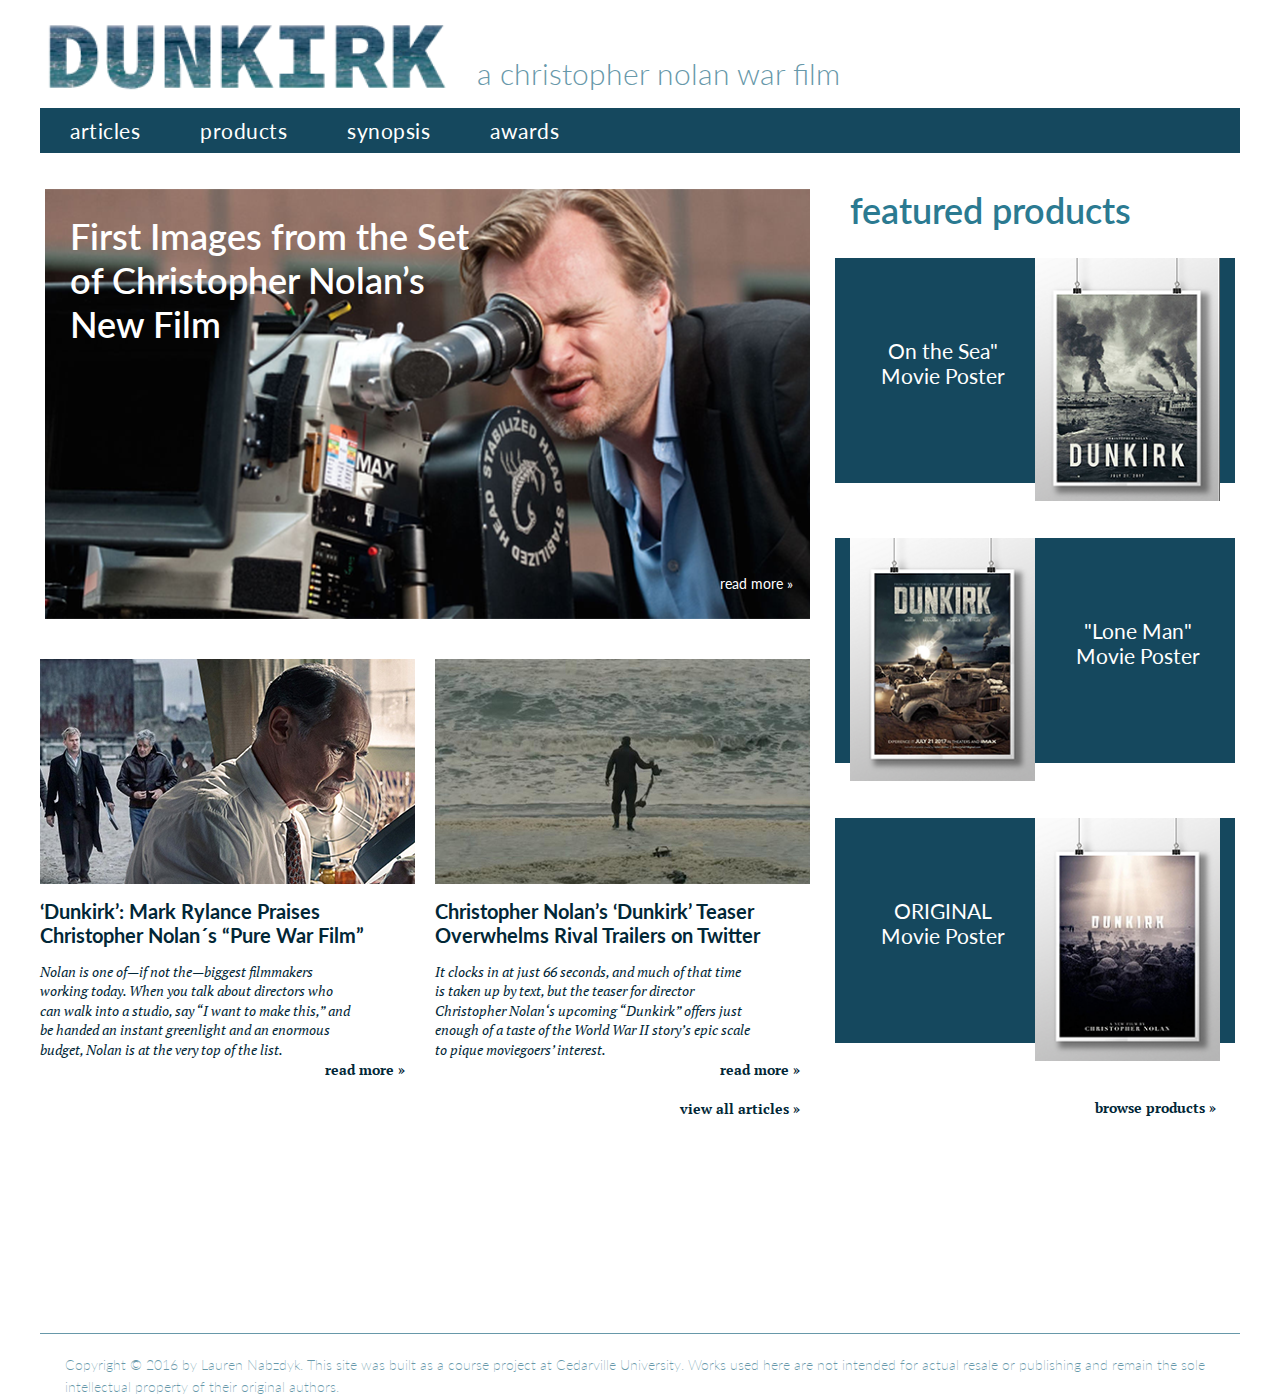
==== commit 6e1796c6: "Correct styles for all pages and ensure paths" ====
--- a/index.html
+++ b/index.html
@@ -18,10 +18,10 @@
             <nav id=nav-main>
 
             <ul>
-                <li><a href="../articles/index.html"> articles </a></li>
-                <li><a href="../products/index.html"> products </a></li>
-                <li><a href="../synopsis.html"> synopsis </a></li>
-                <li><a href="../awards.html"> awards </a></li>
+                <li><a href="articles/index.html"> articles </a></li>
+                <li><a href="products/index.html"> products </a></li>
+                <li><a href="synopsis.html"> synopsis </a></li>
+                <li><a href="awards.html"> awards </a></li>
             </ul>
             </nav>
         </div>
--- a/css/styles.css
+++ b/css/styles.css
@@ -173,7 +173,7 @@
 
 #main .above {
   margin: auto;
-  background-image: url(images/nolanmain.png);
+  background-image: url(../images/nolanmain.png);
   background-repeat: no-repeat;
   background-size: 775px;
   box-sizing: border-box;
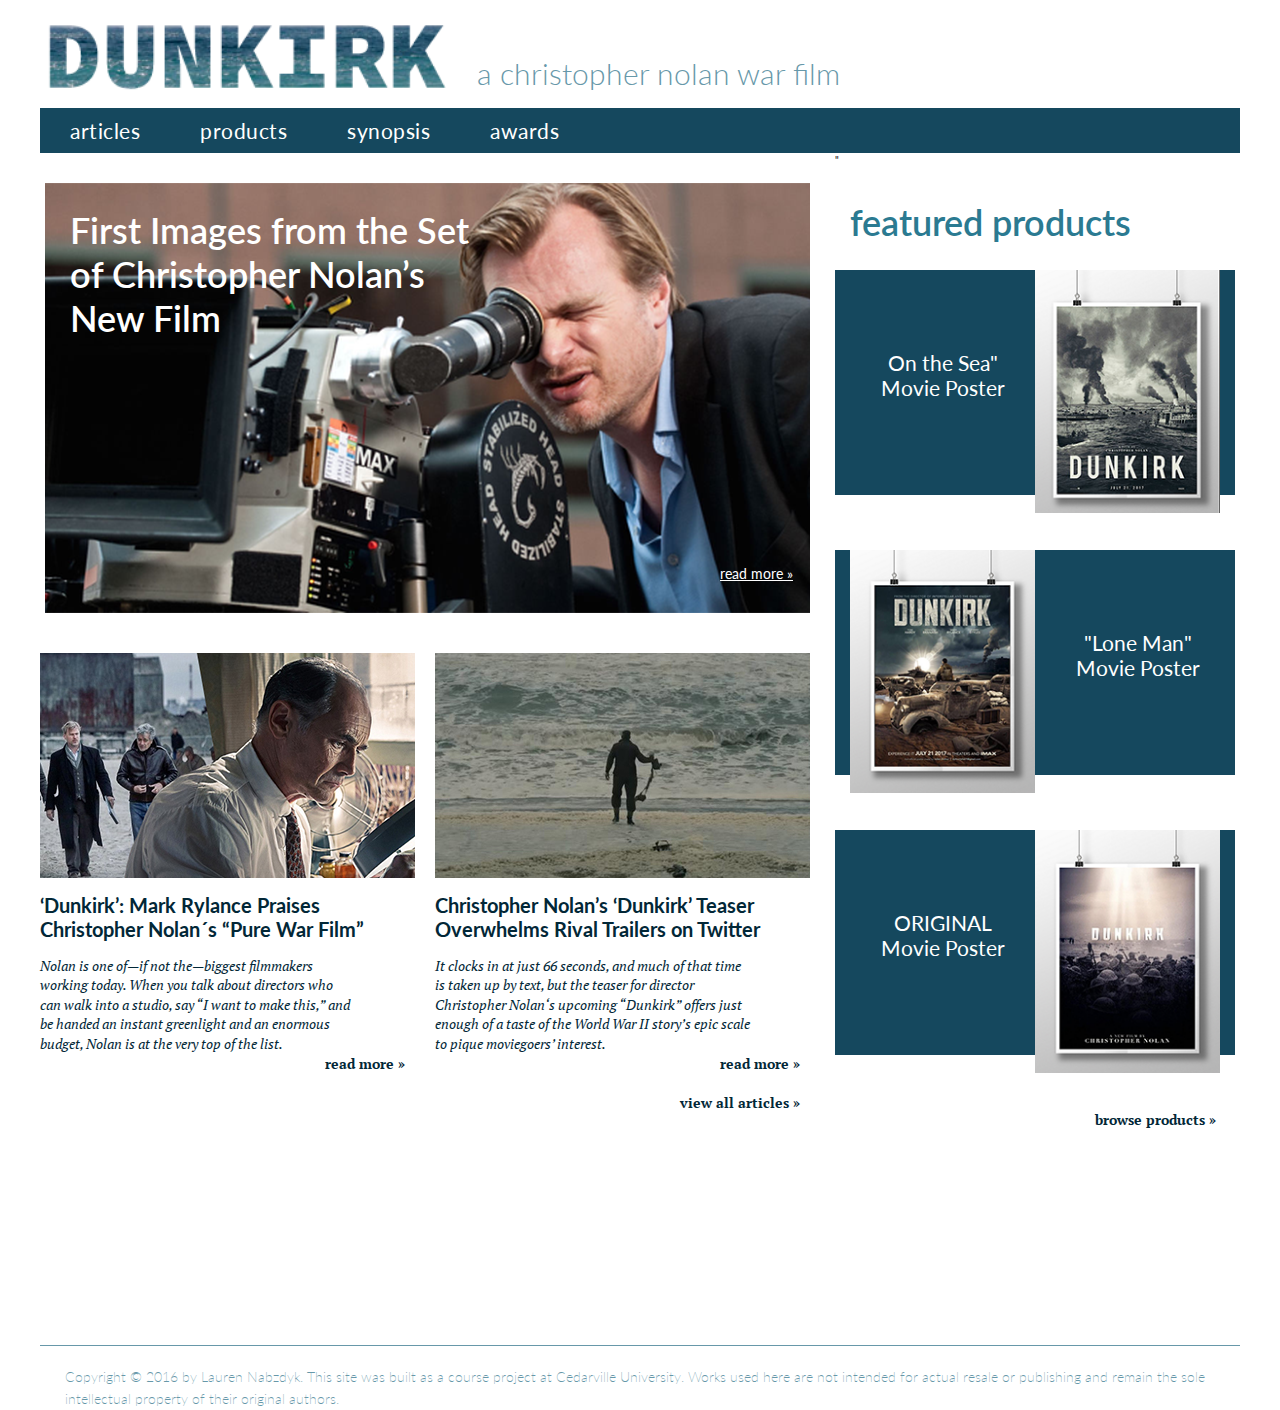
==== commit fa2a068e: "Changes made based on comments" ====
--- a/index.html
+++ b/index.html
@@ -10,12 +10,12 @@
     <body>
 
      <header>
-        <div id=sitemasthead>
+        <div id="sitemasthead">
 
             <h1> <a href="index.html"><img src="images/dunkirklogo.png" /> </a>
-            <a id=words href="index.html">a christopher nolan war film</a>
+            <a id="words" href="index.html">a christopher nolan war film</a>
             </h1>
-            <nav id=nav-main>
+            <nav id="nav-main">
 
             <ul>
                 <li><a href="articles/index.html"> articles </a></li>
@@ -27,59 +27,59 @@
         </div>
     </header>
 
-        <h2 id=heading>Home</h2>
+        <h2 id="heading">Home</h2>
 
-    <section id=main>
+    <section id="main">
 
-        <div id=focus>
+        <div id="focus">
 
         <ul>
-            <li class=above>
+            <li class="above">
                 <h3>First Images from the Set of Christopher Nolan’s New Film</h3>
 
                 <p><a href="articles/article1.html">Read More &raquo; </a></p>
             </li>
 
-            <li class=below1>
+            <li class="below1">
                 <p><img src="images/rylancemain.jpg" /></p>
                 <h3> &lsquo;Dunkirk&rsquo;: Mark Rylance Praises Christopher Nolan&acute;s &ldquo;Pure War Film&rdquo; </h3>
-                <p class=hide>Nolan is one of—if not the—biggest filmmakers working today. When you talk about directors who can walk into a studio, say “I want to make this,” and be handed an instant greenlight and an enormous budget, Nolan is at the very top of the list.
-                <p class=special><a href=articles/article2.html> Read More &raquo;</a></p>
+                <p class="hide">Nolan is one of—if not the—biggest filmmakers working today. When you talk about directors who can walk into a studio, say “I want to make this,” and be handed an instant greenlight and an enormous budget, Nolan is at the very top of the list.
+                <p class="special"><a href="articles/article2.html"> Read More &raquo;</a></p>
             </li>
 
-            <li class=below2>
+            <li class="below2">
                 <p><img src="images/beachmain.png" /></p>
                 <h3> Christopher Nolan’s &lsquo;Dunkirk&rsquo; Teaser Overwhelms Rival Trailers on Twitter </h3>
-                <p class=hide>It clocks in at just 66 seconds, and much of that time is taken up by text, but the teaser for director Christopher Nolan‘s upcoming “Dunkirk” offers just enough of a taste of the World War II story’s epic scale to pique moviegoers’ interest.
-                <p class=special><a href="articles/article3.html">Read More &raquo;</a></p>
+                <p class="hide">It clocks in at just 66 seconds, and much of that time is taken up by text, but the teaser for director Christopher Nolan‘s upcoming “Dunkirk” offers just enough of a taste of the World War II story’s epic scale to pique moviegoers’ interest.
+                <p class="special"><a href="articles/article3.html">Read More &raquo;</a></p>
 
-                <p class=special> <a href="articles/index.html">View all articles &raquo;</a></p>
+                <p class="special"> <a href="articles/index.html">View all articles &raquo;</a></p>
             </li>
             </ul>
         </div>
 
-        <div id=sidebar>
-
+        <div id="sidebar">
+"
         <ul>
 
-            <li class=feature>Featured Products</li>
+            <li class="feature">Featured Products</li>
 
-            <li class=left><img src="images/vintagemain.png" />
+            <li class="left"><img src="images/vintagemain.png" />
                 <h3><a href="products/product1.html"> On the Sea&quot; Movie Poster</a> </h3>
             </li>
 
-            <li class=right>
+            <li class="right">
                 <img src="images/colormain.png" />
                 <h3><a href="products/product2.html">&quot;Lone Man&quot; Movie Poster</a></h3>
             </li>
 
-            <li class=left>
-                <img src=../images/originalmain.png />
+            <li class="left">
+                <img src="../images/originalmain.png" />
                 <h3> <a href="products/product3.html"> ORIGINAL Movie Poster </a></h3>
             </li>
 
-            <li class=view>
-                <p> <a href=products/index.html > browse products &raquo; </a></p>
+            <li class="view">
+                <p> <a href="products/index.html" > browse products &raquo; </a></p>
             </li>
 
             </ul>
--- a/css/styles.css
+++ b/css/styles.css
@@ -2,80 +2,25 @@
 @import url("https://fonts.googleapis.com/css?family=PT+Serif:400,400i,700");
 a:hover,
 .selected a {
-  color: d0c7bb; }
-
-#articles a {
-  text-transform: lowercase;
-  font-weight: 800; }
-
-#articles img {
-  float: left;
-  width: 375px;
-  height: auto;
-  box-sizing: border-box;
-  padding-top: 35px;
-  clear: both; }
-
-#articles h3 {
-  width: 575px;
-  font-size: 3.2em;
-  color: 022737;
-  margin: 30 0 10; }
-
-#articles ul {
-  list-style: none; }
+  color: #d0c7bb; }
 
 body {
-  font-family: 'Lato', sans-serif;
+  font-family: "Lato", sans-serif;
   font-size: 62.5%;
   font-weight: normal;
   width: 1200px;
   margin: auto;
-  padding: 0; }
-
-#content {
-  float: none;
-  width: 770px;
-  padding: 15px 310px 10px 115px; }
-
-#content img {
-  width: 775px;
-  margin: 0; }
-
-#content li img {
-  width: 500px;
-  margin: auto;
-  padding: 25 75; }
-
-#content td {
-  padding: 15;
-  color: 022737; }
-
-#content th {
-  text-align: left;
-  padding: 15px;
-  font-weight: 800;
-  color: 022737; }
-
-#content .title p {
-  font-family: 'Lato', sans-serif;
-  margin: 0;
-  padding: 10 0; }
-
-#content ul {
-  list-style: none; }
-
-.except {
-  text-transform: lowercase;
-  font-weight: bold;
-  font-size: 3.2em;
-  color: 022737;
-  margin-bottom: auto;
-  margin-left: 115px; }
+  padding: 0px; }
+  @media screen and (max-width: 1200px) {
+    body {
+      width: 720px; } }
+  @media screen and (max-width: 720px) {
+    body {
+      width: 320px; } }
 
 footer {
   clear: both;
-  font-style: 'Lato', sans-serif;
+  font-style: "Lato", sans-serif;
   font-weight: 200;
   color: 6798a9;
   font-size: 1.4em;
@@ -84,29 +29,34 @@
   border-top-style: solid;
   border-width: thin;
   padding-top: 20px; }
-
-footer p {
-  margin: 0;
-  padding-left: 25px;
-  width: 95%;
-  line-height: 1.6em; }
+  @media screen and (max-width: 720px) {
+    footer {
+      font-size: 1em;
+      width: 300px; } }
+  footer p {
+    margin: 0px;
+    padding-left: 25px;
+    width: 95%;
+    line-height: 1.6em; }
 
 h1 {
   font-size: 3em;
   font-weight: 300;
   margin-bottom: auto;
   text-transform: lowercase;
-  padding: 0; }
-
-h1 a {
-  text-decoration: none;
-  color: 6798a9;
-  padding: 0; }
+  padding: 0px; }
+  @media screen and (max-width: 1200px) {
+    h1 {
+      font-size: 2.4em; } }
+  h1 a {
+    text-decoration: none;
+    color: 6798a9;
+    padding: 0px; }
 
 h3 {
   font-weight: bold;
   font-size: 3.2em;
-  color: 022737;
+  color: #022737;
   margin-bottom: 18px;
   width: 775px; }
 
@@ -116,60 +66,184 @@
 header img {
   padding-top: 15px;
   width: 412px; }
+  @media screen and (max-width: 1200px) {
+    header img {
+      padding-top: 10px;
+      width: 345px; } }
+  @media screen and (max-width: 720px) {
+    header img {
+      width: 60%;
+      padding: 10px 5px 0px 5px;
+      margin: 0px; } }
 
 img {
   width: 100%; }
 
+#articles a {
+  text-transform: lowercase;
+  font-weight: 800;
+  text-decoration: none;
+  color: #022737; }
+#articles a:hover {
+  color: #d0c7bb; }
+#articles img {
+  float: left;
+  width: 375px;
+  height: auto;
+  box-sizing: border-box;
+  padding-top: 35px;
+  clear: both; }
+  @media screen and (max-width: 1200px) {
+    #articles img {
+      display: none; } }
+
+h3 {
+  width: 575px;
+  font-size: 3.2em;
+  color: #022737;
+  margin: 30px 0px 10px; }
+  @media screen and (max-width: 720px) {
+    h3 {
+      padding-left: 0px;
+      margin-left: 0px;
+      font-size: 1.7em;
+      width: 285px;
+      margin-top: 15px; } }
+
+@media screen and (max-width: 720px) {
+  p {
+    font-size: 1.2em;
+    padding-left: 0px;
+    width: 285px; } }
+
+ul {
+  list-style: none; }
+
+#content {
+  float: none;
+  width: 770px;
+  padding: 15px 310px 10px 115px; }
+  @media screen and (max-width: 1200px) {
+    #content {
+      padding: 0px 25px;
+      width: 90%; } }
+  #content img {
+    width: 775px;
+    margin: 0px; }
+    @media screen and (max-width: 1200px) {
+      #content img {
+        width: 100%;
+        height: auto; } }
+  #content li img {
+    width: 500px;
+    margin: auto;
+    padding: 25px 75px; }
+  #content td {
+    padding: 15px;
+    color: #022737; }
+    @media screen and (max-width: 720px) {
+      #content td {
+        font-size: .8em;
+        margin-left: 0px;
+        padding: 10px; } }
+  #content th {
+    text-align: left;
+    padding: 15px;
+    font-weight: 800;
+    color: #022737; }
+    @media screen and (max-width: 720px) {
+      #content th {
+        font-size: .8em;
+        padding: 10px; } }
+  #content .title p {
+    font-family: "Lato", sans-serif;
+    margin: 0px;
+    padding: 10px 0px; }
+  #content ul {
+    list-style: none; }
+
+#words {
+  float: right;
+  clear: both;
+  padding: 55px 400px 0px 0px; }
+  @media screen and (max-width: 1200px) {
+    #words {
+      float: right;
+      padding: 45px 70px 0px 0px;
+      margin: 0px; } }
+  @media screen and (max-width: 720px) {
+    #words {
+      font-size: 62.5%;
+      width: 115px;
+      padding: 10px 0px 10px 0px; } }
+
+.year {
+  font-weight: 800; }
+
 #info {
   float: left; }
-
-#info h3 {
-  font-size: 3.2em;
-  color: 15485e;
-  margin-bottom: 5px;
-  margin-top: 45px;
-  width: 700; }
-
-#info p {
-  font-size: 1.4em;
-  color: 022737;
-  width: 600px;
-  padding: 5 0;
-  margin: 0;
-  font-weight: 400; }
-
-#info .price {
-  font-family: 'Lato', sans-serif;
-  font-size: 2.1em;
-  font-weight: 600;
-  margin-top: 8;
-  margin-bottom: 15;
-  color: 15485e; }
-
-#info .purchase {
-  background-color: 022737;
-  color: white;
-  box-sizing: border-box;
-  padding: 10;
-  margin-top: 25;
-  width: 210;
-  text-align: center;
-  text-transform: lowercase;
-  font-family: 'Lato', sans-serif; }
-
-#info .purchase a {
-  color: white; }
-
-#info .purchase a:hover {
-  color: d0c7bb; }
-
-#info ul {
-  font-size: 1.2em;
-  list-style: none;
-  font-family: 'PT Serif', serif;
-  padding: 10 0;
-  margin: 0;
-  color: 022737; }
+  @media screen and (max-width: 1200px) {
+    #info {
+      width: 400px;
+      margin-bottom: 100px; } }
+  #info h3 {
+    font-size: 3.2em;
+    color: #15485e;
+    margin-bottom: 5px;
+    margin-top: 45px;
+    width: 700px; }
+    @media screen and (max-width: 1200px) {
+      #info h3 {
+        width: 375px;
+        font-size: 3em; } }
+    @media screen and (max-width: 720px) {
+      #info h3 {
+        margin-top: 25px;
+        font-size: 2.1em;
+        width: 275px; } }
+  #info p {
+    font-size: 1.4em;
+    color: #022737;
+    width: 600px;
+    padding: 5px 0px;
+    margin: 0px;
+    font-weight: 400; }
+    @media screen and (max-width: 1200px) {
+      #info p {
+        width: 375px; } }
+    @media screen and (max-width: 720px) {
+      #info p {
+        width: 275px;
+        font-size: 1.2em; } }
+  #info .price {
+    font-family: "Lato", sans-serif;
+    font-size: 2.1em;
+    font-weight: 600;
+    margin-top: 8px;
+    margin-bottom: 15px;
+    color: #15485e; }
+  #info .purchase {
+    background-color: #022737;
+    color: white;
+    box-sizing: border-box;
+    padding: 10px;
+    margin-top: 25px;
+    width: 210px;
+    text-align: center;
+    text-transform: lowercase;
+    font-family: "Lato", sans-serif; }
+    #info .purchase a {
+      color: white;
+      text-decoration: none; }
+    #info .purchase a:hover {
+      color: #d0c7bb; }
+  #info ul {
+    font-size: 1.2em;
+    list-style: none;
+    font-family: "PT Serif", serif;
+    padding: 10px 0px;
+    margin: 0px;
+    color: #022737; }
 
 #main .above {
   margin: auto;
@@ -179,239 +253,463 @@
   box-sizing: border-box;
   width: 765px;
   height: 430px;
-  margin-bottom: 40; }
-
-#main .above a {
-  color: white;
-  text-transform: lowercase;
-  font-family: 'Lato', sans-serif;
-  padding-left: 675; }
-
-#main .above h3 {
-  color: white;
-  padding: 15;
-  width: 425px;
-  font-weight: 600;
-  letter-spacing: inherit;
-  font-size: 3.6em;
-  padding: 25 25 210; }
-
+  margin-bottom: 40px; }
+  @media screen and (max-width: 1200px) {
+    #main .above {
+      background-size: 450px;
+      margin: 0px;
+      padding: 0px;
+      height: auto;
+      width: 450px; } }
+  @media screen and (max-width: 720px) {
+    #main .above {
+      background-size: 290px;
+      margin-left: 15px;
+      margin-bottom: 0px; } }
+  #main .above a {
+    color: white;
+    text-transform: lowercase;
+    font-family: "Lato", sans-serif;
+    padding-left: 675px; }
+    @media screen and (max-width: 1200px) {
+      #main .above a {
+        padding-left: 350px;
+        text-decoration: none; } }
+    @media screen and (max-width: 720px) {
+      #main .above a {
+        color: #15485e;
+        padding: 0px;
+        padding-bottom: 0px;
+        margin-bottom: 0px;
+        font-weight: 300;
+        font-size: .8em; } }
+  #main .above h3 {
+    color: white;
+    padding: 15px;
+    width: 425px;
+    font-weight: 600;
+    letter-spacing: inherit;
+    font-size: 3.6em;
+    padding: 25px 25px 210px; }
+    @media screen and (max-width: 1200px) {
+      #main .above h3 {
+        font-size: 2.4em;
+        width: 275px;
+        padding: 15px;
+        margin-bottom: 90px; } }
+    @media screen and (max-width: 720px) {
+      #main .above h3 {
+        font-size: 1.6em;
+        color: #15485e;
+        padding-top: 175px;
+        padding-left: 0px;
+        padding-bottom: 0px;
+        margin-bottom: 0px; } }
 #main .below1 {
   margin: auto;
   float: left;
   box-sizing: border-box;
   padding-right: 15px; }
-
-#main .below1 img {
-  width: 375px; }
-
+  @media screen and (max-width: 1200px) {
+    #main .below1 {
+      width: 225px; } }
+  #main .below1 h3 {
+    font-size: 2em;
+    width: 355px;
+    padding: 0px;
+    margin-top: 15px;
+    margin-bottom: 15px; }
+    @media screen and (max-width: 1200px) {
+      #main .below1 h3 {
+        font-size: 1.4em;
+        width: 215px; } }
+    @media screen and (max-width: 720px) {
+      #main .below1 h3 {
+        color: #15485e;
+        width: 300px;
+        padding-left: 15px;
+        margin-bottom: 0px;
+        margin-top: 15px; } }
+  #main .below1 img {
+    width: 375px; }
+    @media screen and (max-width: 1200px) {
+      #main .below1 img {
+        width: 100%; } }
+  #main .below1 p {
+    margin: 0px;
+    width: 315px;
+    font-family: "PT Serif", serif;
+    font-style: oblique;
+    padding: 0px; }
+    @media screen and (max-width: 1200px) {
+      #main .below1 p {
+        width: 215px;
+        font-size: 1.1em; } }
+    #main .below1 p a {
+      font-style: normal;
+      text-transform: lowercase;
+      font-weight: 800;
+      margin: 0px; }
 #main .below2 {
   margin: auto;
   float: left;
   box-sizing: border-box;
-  padding: 0 25; }
-
-#main .below2 img {
-  width: 375px; }
-
-#main .below1 h3,
-#main .below2 h3 {
-  font-size: 2em;
-  width: 355px;
-  padding: 0;
-  margin-top: 15;
-  margin-bottom: 15; }
-
-#main .below1 p,
-#main .below2 p {
-  font-family: 'PT Serif', serif;
-  margin: 0;
-  width: 315px;
-  font-family: 'PT Serif', serif;
-  font-style: oblique;
-  padding: 0; }
-
-#main .below1 p a,
-#main .below2 p a {
-  font-style: normal;
+  padding: 0px 25px; }
+  @media screen and (max-width: 1200px) {
+    #main .below2 {
+      width: 135px;
+      padding: 0px; } }
+  #main .below2 h3 {
+    font-size: 2em;
+    width: 355px;
+    padding: 0px;
+    margin-top: 15px;
+    margin-bottom: 15px; }
+    @media screen and (max-width: 1200px) {
+      #main .below2 h3 {
+        font-size: 1.4em;
+        width: 215px; } }
+    @media screen and (max-width: 720px) {
+      #main .below2 h3 {
+        color: #15485e;
+        width: 300px;
+        padding-left: 15px;
+        margin-bottom: 0px;
+        margin-top: 15px; } }
+  #main .below2 img {
+    width: 375px; }
+    @media screen and (max-width: 1200px) {
+      #main .below2 img {
+        width: 100%;
+        padding: 0px 10px; } }
+  #main .below2 p {
+    font-family: "PT Serif", serif;
+    margin: 0px;
+    width: 315px;
+    font-style: oblique;
+    padding: 0; }
+    @media screen and (max-width: 1200px) {
+      #main .below2 p {
+        width: 215px;
+        font-size: 1.1em; } }
+    #main .below2 p a {
+      font-style: normal;
+      text-transform: lowercase;
+      font-weight: 800;
+      margin: 0px; }
+#main #focus {
+  float: left;
+  width: 775;
+  box-sizing: border-box;
+  padding: 0px; }
+  @media screen and (max-width: 1200px) {
+    #main #focus {
+      width: 65%; } }
+
+.special a {
+  margin: 0px;
+  float: left;
+  width: 250px;
+  padding-left: 115px;
+  padding-bottom: 20px;
+  text-align: right;
+  text-decoration: none;
+  color: #022737; }
+  @media screen and (max-width: 1200px) {
+    .special a {
+      padding: 0px 15px;
+      margin: auto;
+      width: 200px; } }
+  @media screen and (max-width: 720px) {
+    .special a {
+      color: #15485e;
+      font-family: "Lato", sans-serif;
+      margin-top: 0px;
+      padding-left: 15px;
+      float: none;
+      font-weight: 300; } }
+
+.special a:hover {
+  color: #d0c7bb; }
+
+@media screen and (max-width: 720px) {
+  #main .below1 img,
+  #main .below2 img {
+    display: none; } }
+
+@media screen and (max-width: 720px) {
+  #main .below1 .hide,
+  #main .below2 .hide {
+    display: none; } }
+
+#sidebar {
+  margin: 0px;
+  float: left;
+  width: 425px;
+  box-sizing: border-box;
+  padding: 0px 20px; }
+  @media screen and (max-width: 1200px) {
+    #sidebar {
+      width: 35%;
+      float: right;
+      padding: 0px;
+      margin: 0px;
+      height: auto; } }
+  @media screen and (max-width: 720px) {
+    #sidebar {
+      width: 100%;
+      float: none;
+      padding: 0px;
+      margin: 0px;
+      height: auto; } }
+  #sidebar a:hover {
+    color: #d0c7bb; }
+  #sidebar h3 {
+    margin: auto;
+    font-size: 2.1em;
+    float: right;
+    text-align: center;
+    width: 125px;
+    padding: 80px 20px 75px 10px; }
+    @media screen and (max-width: 1200px) {
+      #sidebar h3 {
+        width: 100%;
+        font-size: 1.4em;
+        padding: 45px 15px;
+        margin: auto;
+        float: none; } }
+  #sidebar li {
+    margin: 0px;
+    background-color: #15485e;
+    box-sizing: border-box;
+    padding: 0px 15px 0px 15px;
+    height: 225px;
+    margin-top: 55px;
+    width: 400px;
+    margin-top: 55px; }
+    @media screen and (max-width: 1200px) {
+      #sidebar li {
+        float: right;
+        width: 100%;
+        padding: 0px;
+        margin: 20px 0px;
+        height: 130px; } }
+    @media screen and (max-width: 720px) {
+      #sidebar li {
+        background-color: white;
+        height: 175px; } }
+    #sidebar li a {
+      text-decoration: none;
+      font-weight: 400;
+      color: white; }
+  #sidebar .feature {
+    margin: 35px 0px;
+    background: none;
+    font-family: "Lato", sans-serif;
+    font-size: 3.6em;
+    color: 2b7a91;
+    font-weight: 600;
+    text-transform: lowercase;
+    width: 420px;
+    height: 15px; }
+  #sidebar .left h3 {
+    margin: auto;
+    float: left;
+    padding-left: 30px;
+    padding-right: 30px; }
+    @media screen and (max-width: 1200px) {
+      #sidebar .left h3 {
+        width: 90%;
+        font-size: 1.4em;
+        padding: 45px 0px;
+        margin: auto;
+        float: none; } }
+    @media screen and (max-width: 720px) {
+      #sidebar .left h3 {
+        margin-top: 45px; } }
+  #sidebar .left img {
+    width: 185px;
+    height: auto;
+    position: relative; }
+    @media screen and (max-width: 1200px) {
+      #sidebar .left img {
+        width: 45%;
+        float: left;
+        padding: 0px 15px;
+        margin: 0px; } }
+  #sidebar .right img {
+    width: 185px;
+    height: auto;
+    position: relative;
+    padding: 0px; }
+    @media screen and (max-width: 1200px) {
+      #sidebar .right img {
+        width: 45%;
+        padding: 0px 10px;
+        float: right;
+        margin: 0px; } }
+  #sidebar .view {
+    background: none; }
+    #sidebar .view a {
+      font-family: "PT Serif", serif;
+      font-weight: 600;
+      color: #022737;
+      padding-left: 245px; }
+      @media screen and (max-width: 720px) {
+        #sidebar .view a {
+          float: left;
+          width: 100%;
+          padding-left: 185px;
+          font-weight: 100; } }
+    #sidebar .view .view a:hover {
+      color: #d0c7bb; }
+
+ul {
+  list-style: none;
+  padding: 0px; }
+
+.except {
   text-transform: lowercase;
   font-weight: 800;
-  margin: 0; }
-
-#main #focus {
-  float: left;
-  width: 775;
-  box-sizing: border-box;
-  padding: 0; }
-
-#main #sidebar {
-  margin: 0;
-  float: left;
-  width: 425px;
-  box-sizing: border-box;
-  padding: 0 20; }
-
-#main #sidebar a:hover {
-  color: d0c7bb; }
-
-#main #sidebar h3 {
-  margin: auto;
-  font-size: 2.1em;
-  float: right;
-  text-align: center;
-  width: 125;
-  padding: 80 20 75 10; }
-
-#main #sidebar li a {
-  text-decoration: none;
-  font-weight: 400;
-  color: white; }
-
-#main #sidebar .feature {
-  margin: 35 0;
-  background: none;
-  font-family: 'Lato', sans-serif;
-  font-size: 3.6em;
-  color: 2b7a91;
-  font-weight: 600;
-  text-transform: lowercase;
-  width: 420;
-  height: 15; }
-
-#main #sidebar .left h3 {
-  margin: auto;
-  float: left;
-  padding-left: 30px;
-  padding-right: 30px; }
-
-#main #sidebar .left img {
-  width: 185px;
-  height: auto;
-  position: relative; }
-
-#main #sidebar .right img {
-  width: 185px;
-  height: auto;
-  position: relative;
-  padding: 0; }
-
-#main #sidebar li {
-  margin: 0;
-  background-color: 15485e;
-  box-sizing: border-box;
-  padding: 0 15 0 15;
-  height: 225;
-  margin-top: 55;
-  width: 400px;
-  margin-top: 55; }
-
-#main #sidebar .view a {
-  font-family: 'PT Serif', serif;
-  font-weight: 600;
-  color: 022737;
-  padding-left: 245; }
-
-#main #sidebar .view a:hover {
-  color: d0c7bb; }
-
-#main #sidebar .view {
-  background: none; }
-
-#main .special a {
-  margin: 0;
-  float: left;
-  width: 250;
-  padding-left: 115;
-  padding-bottom: 20;
-  text-align: right; }
-
-#main ul {
-  list-style: none;
-  padding: 0; }
-
+  font-size: 3.2em;
+  color: #022737;
+  margin-bottom: auto;
+  margin-left: 115px; }
+  .except a:hover {
+    color: #d0c7bb; }
+  @media screen and (max-width: 1200px) {
+    .except {
+      margin: 0;
+      padding: 15px 25px 5px; } }
+
+@media screen and (max-width: 1200px) {
+  #main #sidebar .feature {
+    font-size: 2.4em;
+    padding: 0px;
+    width: 100%;
+    margin: 25px 0px 20px 0px;
+    height: auto; }
+
+  #main #sidebar li a {
+    color: white; }
+
+  #main #sidebar li a:hover {
+    color: #d0c7bb; } }
 nav {
   clear: both;
-  background-color: 15485e;
-  width: 1200px; }
-
-nav a {
-  color: white;
-  font-size: 2.1em;
-  text-decoration: none;
-  letter-spacing: .5px; }
+  background-color: #15485e;
+  width: 1200px;
+  width: 100%; }
+  @media screen and (max-width: 720px) {
+    nav {
+      height: 110px; } }
+  nav a {
+    color: white;
+    font-size: 2.1em;
+    text-decoration: none;
+    letter-spacing: .5px; }
+  nav li {
+    list-style: none;
+    float: left;
+    padding-left: 30px;
+    padding-right: 30px;
+    padding-top: 10px;
+    padding-bottom: 10px;
+    text-transform: lowercase; }
+    @media screen and (max-width: 720px) {
+      nav li {
+        font-size: 0.6em;
+        padding-left: 15px;
+        padding-top: 6px;
+        padding-bottom: 6px;
+        margin: 0px;
+        width: 320px; } }
+  nav ul {
+    padding-left: 0px; }
 
 nav:after {
   clear: both;
   display: block;
   content: ""; }
 
-nav li {
-  list-style: none;
-  float: left;
-  padding-left: 30px;
-  padding-right: 30px;
-  padding-top: 10px;
-  padding-bottom: 10px;
-  text-transform: lowercase; }
-
-nav ul {
-  padding-left: 0; }
-
-p a {
-  text-decoration: none;
-  color: 022737;
-  padding: 0;
-  margin: auto; }
-
 .preview {
-  margin: 0;
+  margin: 0px;
   float: left;
   width: 575px;
-  padding-left: 50; }
-
-.preview .bar {
-  margin: 0;
-  font-family: 'Lato', sans-serif;
-  font-weight: 600;
-  font-size: 1.4em; }
-
-#products .item a:hover h4 {
-  color: d0c7bb; }
+  padding-left: 50px; }
+  @media screen and (max-width: 720px) {
+    .preview {
+      padding: 0px;
+      padding-left: 15px; } }
+  .preview .bar {
+    margin: 0px;
+    font-family: "Lato", sans-serif;
+    font-weight: 600;
+    font-size: 1.4em; }
 
 #products .item {
   margin: auto;
   float: left;
   width: 375px;
   box-sizing: border-box;
-  padding: 50 25 0 25;
+  padding: 50px 25px 0px 25px;
   height: 575px; }
-
-#products .item a {
-  margin: auto;
-  text-transform: lowercase;
-  text-align: right;
-  text-decoration: none; }
-
-#products .item h4 {
-  text-decoration: none;
-  margin: 0;
-  font-size: 2.1em;
-  font-weight: 800;
-  color: 022737;
-  padding: 15px 15px;
-  text-align: center;
-  text-transform: none; }
-
-#products .item p {
-  font-family: 'Lato', sans-serif;
-  margin: auto;
-  font-size: 1.8em;
-  font-weight: 600;
-  padding: 0 0 15;
-  color: 022737;
-  text-align: center; }
-
-#product1 img {
+  @media screen and (max-width: 1200px) {
+    #products .item {
+      padding-right: 15px;
+      padding-left: 15px;
+      width: 315px;
+      height: 585px;
+      margin: auto; } }
+  @media screen and (max-width: 720px) {
+    #products .item {
+      width: 100%;
+      height: auto;
+      margin: auto;
+      padding: 0px;
+      height: 250px; } }
+  #products .item a {
+    margin: auto;
+    text-transform: lowercase;
+    text-align: right;
+    text-decoration: none; }
+  #products .item a:hover h4 {
+    color: #d0c7bb; }
+  #products .item h4 {
+    text-decoration: none;
+    margin: 0px;
+    font-size: 2.1em;
+    font-weight: 800;
+    color: #022737;
+    padding: 15px 15px;
+    text-align: center;
+    text-transform: none; }
+    @media screen and (max-width: 720px) {
+      #products .item h4 {
+        font-size: 1.6em;
+        padding-top: 130px;
+        text-align: left; } }
+  #products .item p {
+    font-family: "Lato", sans-serif;
+    margin: auto;
+    font-size: 1.8em;
+    font-weight: 600;
+    padding: 0px 0px 15px;
+    color: #022737;
+    text-align: center; }
+    @media screen and (max-width: 720px) {
+      #products .item p {
+        font-size: 1.4em;
+        padding: 0px;
+        text-align: left; } }
+#products ul {
+  list-style: none; }
+
+#product1 img,
+#product2 img,
+#product3 img,
+#product4 img,
+#product5 img {
   float: left;
   width: 280px;
   height: 370px;
@@ -419,481 +717,51 @@
   padding-right: 25px;
   padding-bottom: 100px;
   padding-top: 35px; }
-
-#product2 img {
-  float: left;
-  width: 280px;
-  height: 370px;
-  padding-left: 65px;
-  padding-right: 25px;
-  padding-bottom: 100px;
-  padding-top: 35px; }
-
-#product3 img {
-  float: left;
-  width: 280px;
-  height: 370px;
-  padding-left: 65px;
-  padding-right: 25px;
-  padding-bottom: 100px;
-  padding-top: 35px; }
-
-#product4 img {
-  float: left;
-  width: 280px;
-  height: 370px;
-  padding-left: 65px;
-  padding-right: 25px;
-  padding-bottom: 100px;
-  padding-top: 35px; }
-
-#product5 img {
-  float: left;
-  width: 280px;
-  height: 370px;
-  padding-left: 65px;
-  padding-right: 25px;
-  padding-bottom: 100px;
-  padding-top: 35px; }
-
-#products ul {
-  list-style: none; }
+  @media screen and (max-width: 1200px) {
+    #product1 img,
+    #product2 img,
+    #product3 img,
+    #product4 img,
+    #product5 img {
+      width: 35%;
+      height: auto;
+      padding: 45px 35px 0px 25px; } }
+  @media screen and (max-width: 720px) {
+    #product1 img,
+    #product2 img,
+    #product3 img,
+    #product4 img,
+    #product5 img {
+      width: 55%;
+      height: auto;
+      padding-left: 75px; } }
 
 section p {
-  font-family: 'PT Serif', serif;
+  font-family: "PT Serif", serif;
   font-weight: normal;
   font-size: 1.4em;
-  color: 022737;
+  color: #022737;
   line-height: 1.4em;
-  padding: 0; }
+  padding: 0px; }
 
 .title .bar {
-  font-family: 'Lato', sans-serif;
+  font-family: "Lato", sans-serif;
   font-weight: 600;
   font-size: 1.4em;
-  padding: 15 0; }
-
+  padding: 15px 0px; }
 .title h3 {
   margin-top: 15px;
-  margin-bottom: 0;
+  margin-bottom: 0px;
   width: 100%; }
 
-#words {
-  float: right;
-  clear: both;
-  padding: 55px 400px 0 0; }
-
-.year {
-  font-weight: 800; }
-
-@media screen and (max-width: 1200px) {
-  #articles img {
-    display: none; }
-
-  body {
-    width: 720px; }
-
-  #content {
-    padding: 0 25;
-    width: 90%; }
-
-  #content img {
-    width: 100%;
-    height: auto; }
-
-  .except {
-    margin: 0;
-    padding: 15 25 5; }
-
-  h1 {
-    font-size: 2.4em; }
-
-  #info h3 {
-    width: 375px;
-    font-size: 3em; }
-
-  #info {
-    width: 400px;
-    margin-bottom: 100px; }
-
-  #info p {
-    width: 375px; }
-
-  header img {
-    padding-top: 10px;
-    width: 345px; }
-
-  #main .above {
-    background-size: 450px;
-    margin: 0;
-    padding: 0;
-    height: auto;
-    width: 450px; }
-
-  #main .above a {
-    padding-left: 350px; }
-
-  #main .above h3 {
-    font-size: 2.4em;
-    width: 275px;
-    padding: 15px;
-    margin-bottom: 90px; }
-
-  #main .below1 {
-    width: 225px; }
-
-  #main .below1 img {
-    width: 100%; }
-
-  #main .below1 p {
-    width: 215px;
-    font-size: 1.1em; }
-
-  #main .below1 h3 {
-    font-size: 1.4em;
-    width: 215px; }
-
-  #main .below2 {
-    width: 135px;
-    padding: 0; }
-
-  #main .below2 img {
-    width: 100%;
-    padding: 0 10px; }
-
-  #main .below2 p {
-    width: 215px;
-    font-size: 1.1em; }
-
-  #main .below2 h3 {
-    font-size: 1.4em;
-    width: 215px; }
-
-  #main #focus {
-    width: 65%; }
-
-  #main #sidebar {
-    width: 35%;
-    float: right;
-    padding: 0;
-    margin: 0;
-    height: auto; }
-
-  #main #sidebar .feature {
-    font-size: 2.4em;
-    padding: 0;
-    width: 100%;
-    margin: 25 0 20 0; }
-
-  #main #sidebar .left img {
-    width: 45%;
-    float: left;
-    padding: 0 15;
-    margin: 0; }
-
-  #main #sidebar .right img {
-    width: 45%;
-    padding: 0 10;
-    float: right;
-    margin: 0; }
-
-  #main #sidebar h3 {
-    width: 100%;
-    font-size: 1.4em;
-    padding: 45px 15;
-    margin: auto;
-    float: none; }
-
-  #main #sidebar .left h3 {
-    width: 90%;
-    font-size: 1.4em;
-    padding: 45px 0;
-    margin: auto;
-    float: none; }
-
-  #main #sidebar li {
-    float: right;
-    width: 100%;
-    padding: 0;
-    margin: 20px 0;
-    height: 130px; }
-
-  #main #sidebar .view a {
-    width: 300px;
-    padding: 0 130; }
-
-  #main .special a {
-    padding: 0 15;
-    margin: auto;
-    width: 200px; }
-
-  nav {
-    width: 100%; }
-
-  .preview {
-    padding-left: 0; }
-
-  #products .item {
-    padding-right: 15px;
-    padding-left: 15px;
-    width: 315px;
-    height: 585px;
-    margin: auto; }
-
-  #product1 img {
-    width: 35%;
-    height: auto;
-    padding: 45px 35px 0 25px; }
-
-  #product2 img {
-    width: 35%;
-    height: auto;
-    padding: 45px 35px 0 25px; }
-
-  #product3 img {
-    width: 35%;
-    height: auto;
-    padding: 45px 35px 0 25px; }
-
-  #product4 img {
-    width: 35%;
-    height: auto;
-    padding: 45px 35px 0 25px; }
-
-  #product5 img {
-    width: 35%;
-    height: auto;
-    padding: 45px 35px 0 25px; }
-
-  #words {
-    float: right;
-    padding: 45px 70px 0 0;
-    margin: 0; } }
 @media screen and (max-width: 720px) {
-  #articles h3 {
-    padding-left: 0;
-    margin-left: 0;
-    font-size: 1.7em;
-    width: 285px;
-    margin-top: 15px; }
-
-  #articles ul {
-    padding-left: 15px; }
-
-  #articles p {
-    font-size: 1.2em;
-    padding-left: 0;
-    width: 285px; }
-
-  body {
-    width: 320px;
-    font-size: 62.5%; }
-
-  #content {
-    font-size: .8em;
-    padding: 0 15px;
-    width: 85%; }
-
-  #content td {
-    font-size: .8em;
-    margin-left: 0;
-    padding: 10px; }
-
-  #content th {
-    font-size: .8em;
-    padding: 10px; }
-
-  #content ul img {
-    width: 75%;
-    padding: 10px 0; }
-
-  .except {
-    font-size: 2em;
-    padding: 10px 15px 0; }
-
-  footer {
-    font-size: 1em;
-    width: 300px; }
-
-  header img {
-    width: 60%;
-    padding: 10px 5px 0 5px;
-    margin: 0; }
-
-  #info {
-    padding-left: 15px; }
-
-  #info h3 {
-    margin-top: 25px;
-    font-size: 2.1em;
-    width: 275px; }
-
-  #info .price {
-    font-size: 1.4em; }
-
-  #info p {
-    width: 275;
-    font-size: 1.2em; }
-
-  #main .above {
-    background-size: 290px;
-    margin-left: 15px;
-    margin-bottom: 0; }
-
-  #main .above h3 {
-    font-size: 1.6em;
-    color: 15485e;
-    padding-top: 175px;
-    padding-left: 0;
-    padding-bottom: 0;
-    margin-bottom: 0; }
-
-  #main .above a {
-    color: 15485e;
-    padding: 0;
-    padding-bottom: 0;
-    margin-bottom: 0;
-    font-weight: 300;
-    font-size: .8em; }
-
-  #main .below1 img,
-  #main .below2 img {
-    display: none; }
-
-  #main .below1 .hide,
-  #main .below2 .hide {
-    display: none; }
-
-  #main .below1 h3,
-  #main .below2 h3 {
-    color: 15485e;
-    width: 300px;
-    padding-left: 15px;
-    margin-bottom: 0;
-    margin-top: 15px; }
-
-  #main #focus {
-    width: 100%; }
-
-  #main .below1 .special a,
-  #main .below2 .special a {
-    color: 15485e;
-    font-family: 'Lato', sans-serif;
-    margin-top: 0;
-    padding-left: 15px;
-    float: none;
-    font-weight: 300; }
-
-  #main .below1 .special a:hover,
-  #main .below2 .special a:hover {
-    color: d0c7bb; }
-
-  #main #sidebar {
-    width: 100%;
-    float: none;
-    padding: 0;
-    margin: 0;
-    height: auto; }
-
-  #main #sidebar .feature {
-    padding-left: 15px;
-    font-size: 1.8em;
-    margin-bottom: 10px; }
-
-  #main #sidebar li {
-    background-color: white;
-    height: 175px; }
-
-  #main #sidebar h3 {
-    margin-top: 45px; }
-
-  #main #sidebar .left h3 {
-    margin-top: 45px; }
-
-  #main #sidebar li a {
-    color: 15485e; }
-
-  #main #sidebar .view a {
-    float: left;
-    width: 100%;
-    padding-left: 185px;
-    font-weight: 100; }
-
-  #main p {
-    margin: 0; }
-
-  nav li {
-    font-size: 0.6em;
-    padding-left: 15px;
-    padding-top: 6px;
-    padding-bottom: 6px;
-    margin: 0;
-    width: 320px; }
-
-  nav {
-    height: 110px; }
-
-  #product1 img {
-    width: 55%;
-    height: auto;
-    padding-left: 75px; }
-
-  #product2 img {
-    padding-top: 25px;
-    width: 55%;
-    height: auto;
-    padding-left: 75px; }
-
-  #product3 img {
-    width: 55%;
-    height: auto;
-    padding-left: 75px; }
-
-  #product4 img {
-    width: 55%;
-    height: auto;
-    padding-left: 75px; }
-
-  #product5 img {
-    width: 55%;
-    height: auto;
-    padding-left: 75px; }
-
-  #products .item {
-    width: 100%;
-    height: auto;
-    margin: auto;
-    padding: 0;
-    height: 250px; }
-
   #products .item .book {
-    padding: 40px 0 10px; }
+    padding: 40px 0px 10px; }
 
   #products .item img {
     float: left;
     width: 50%;
     padding: 10px 15px 30px 10px;
-    height: auto; }
-
-  #products .item h4 {
-    font-size: 1.6em;
-    padding-top: 130px;
-    text-align: left; }
-
-  #products .item p {
-    font-size: 1.4em;
-    padding: 0;
-    text-align: left; }
-
-  #products ul {
-    padding: 0 15px; }
-
-  .title h3 {
-    font-size: 2.1em; }
-
-  #words {
-    font-size: 62.5%;
-    width: 115px;
-    padding: 10px 0 10px 0; } }
+    height: auto; } }
 
 /*# sourceMappingURL=styles.css.map */
